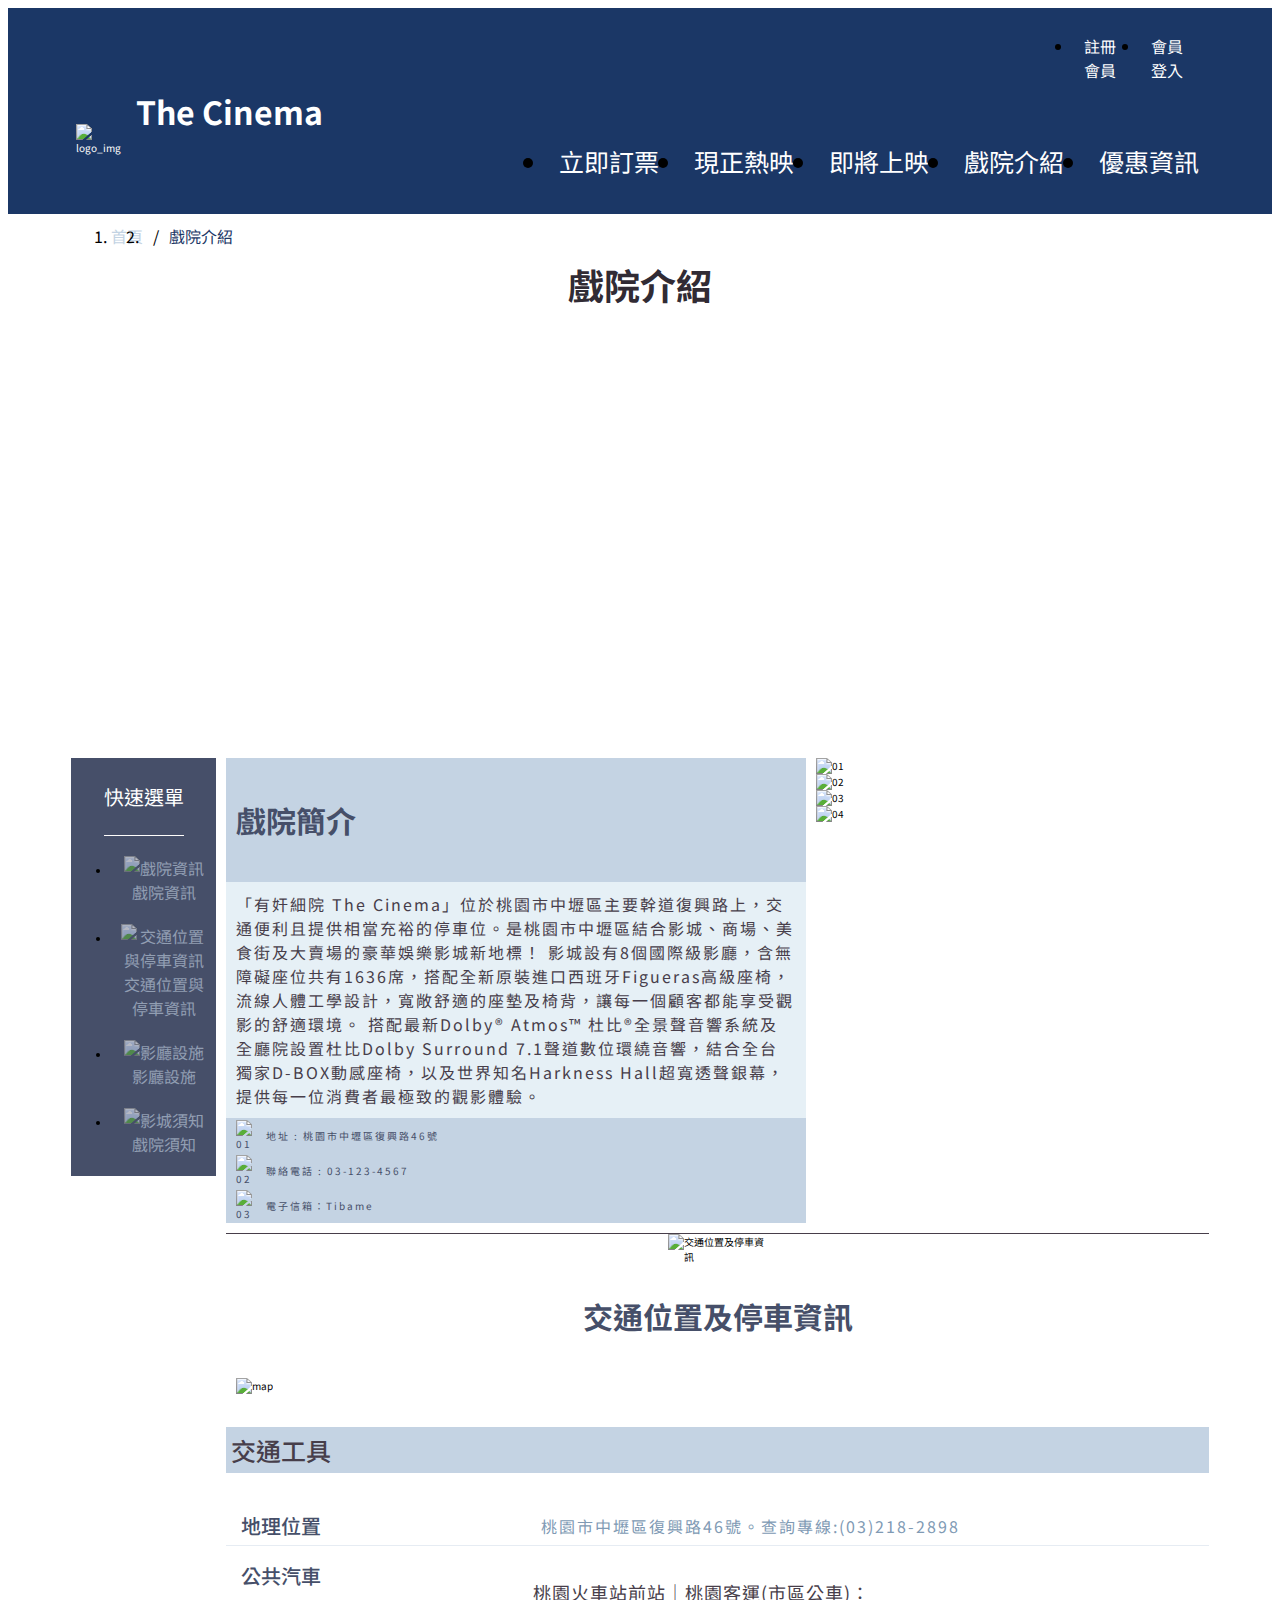
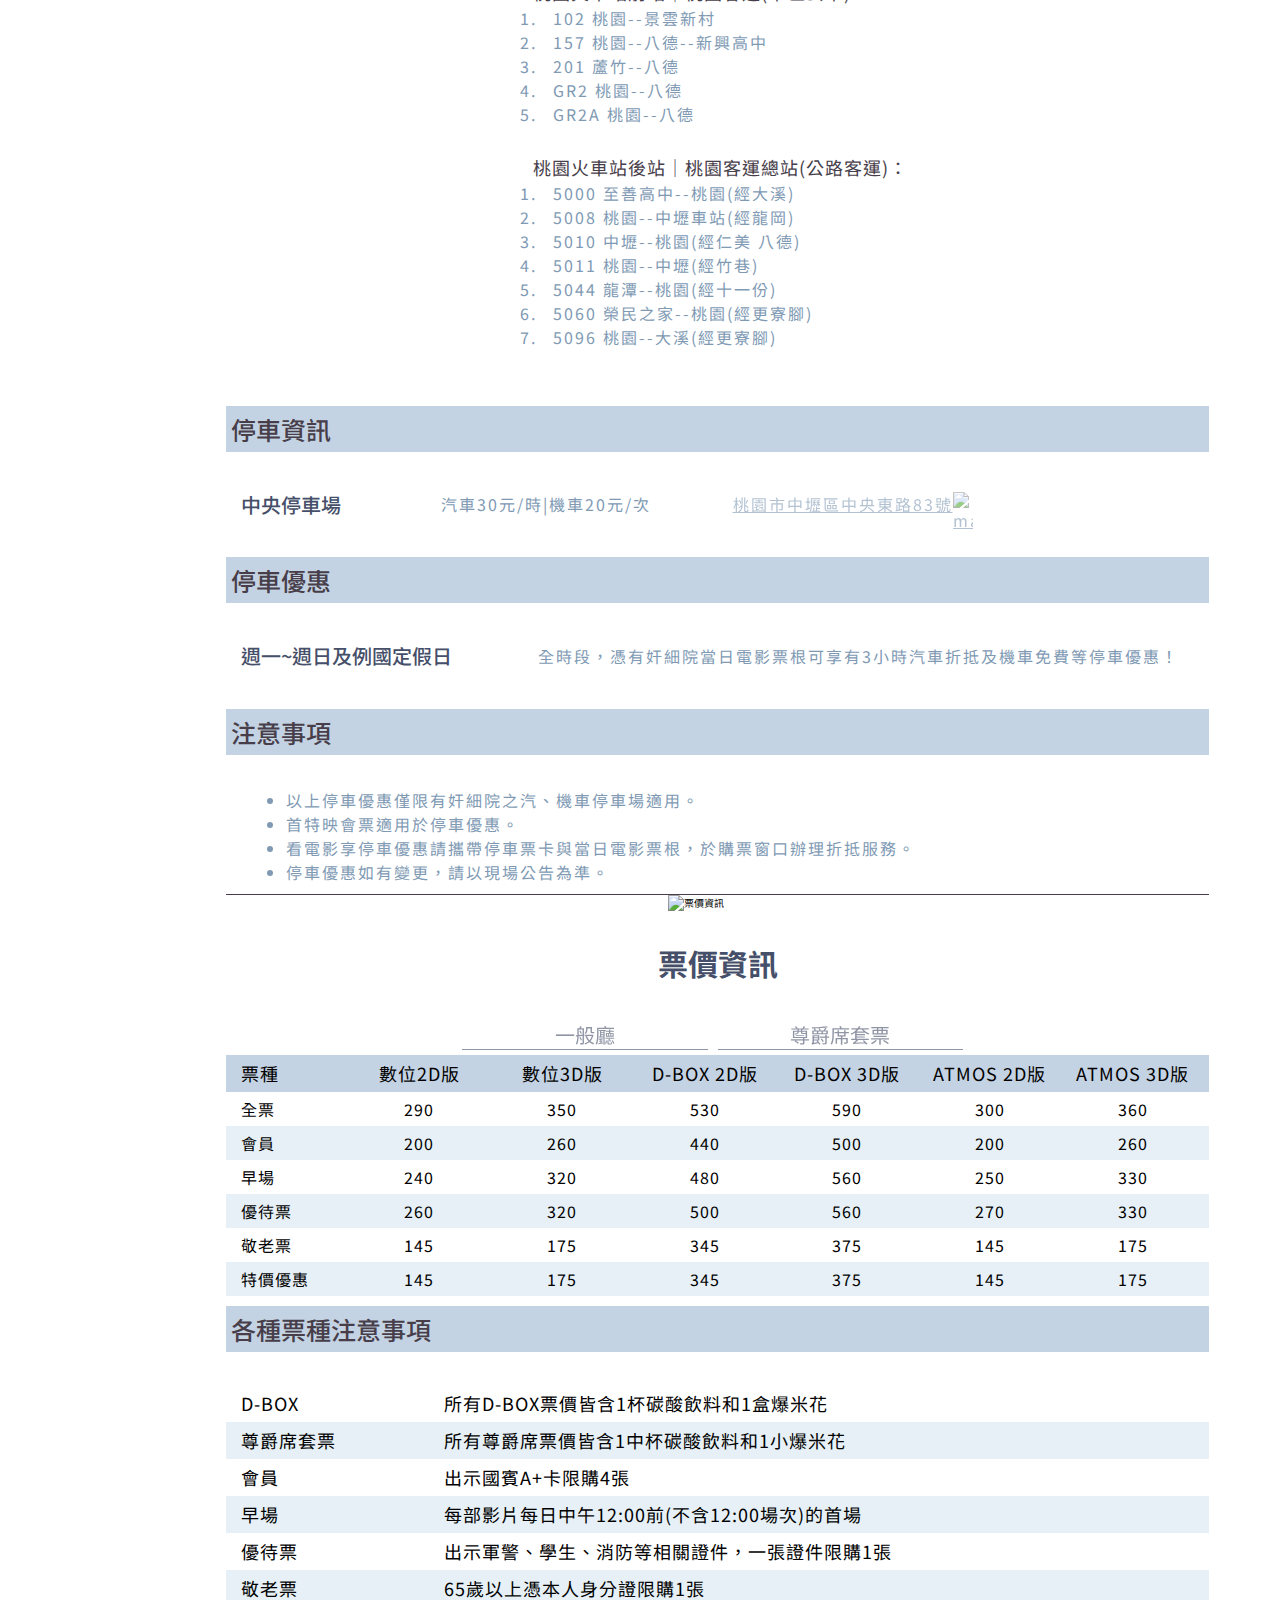
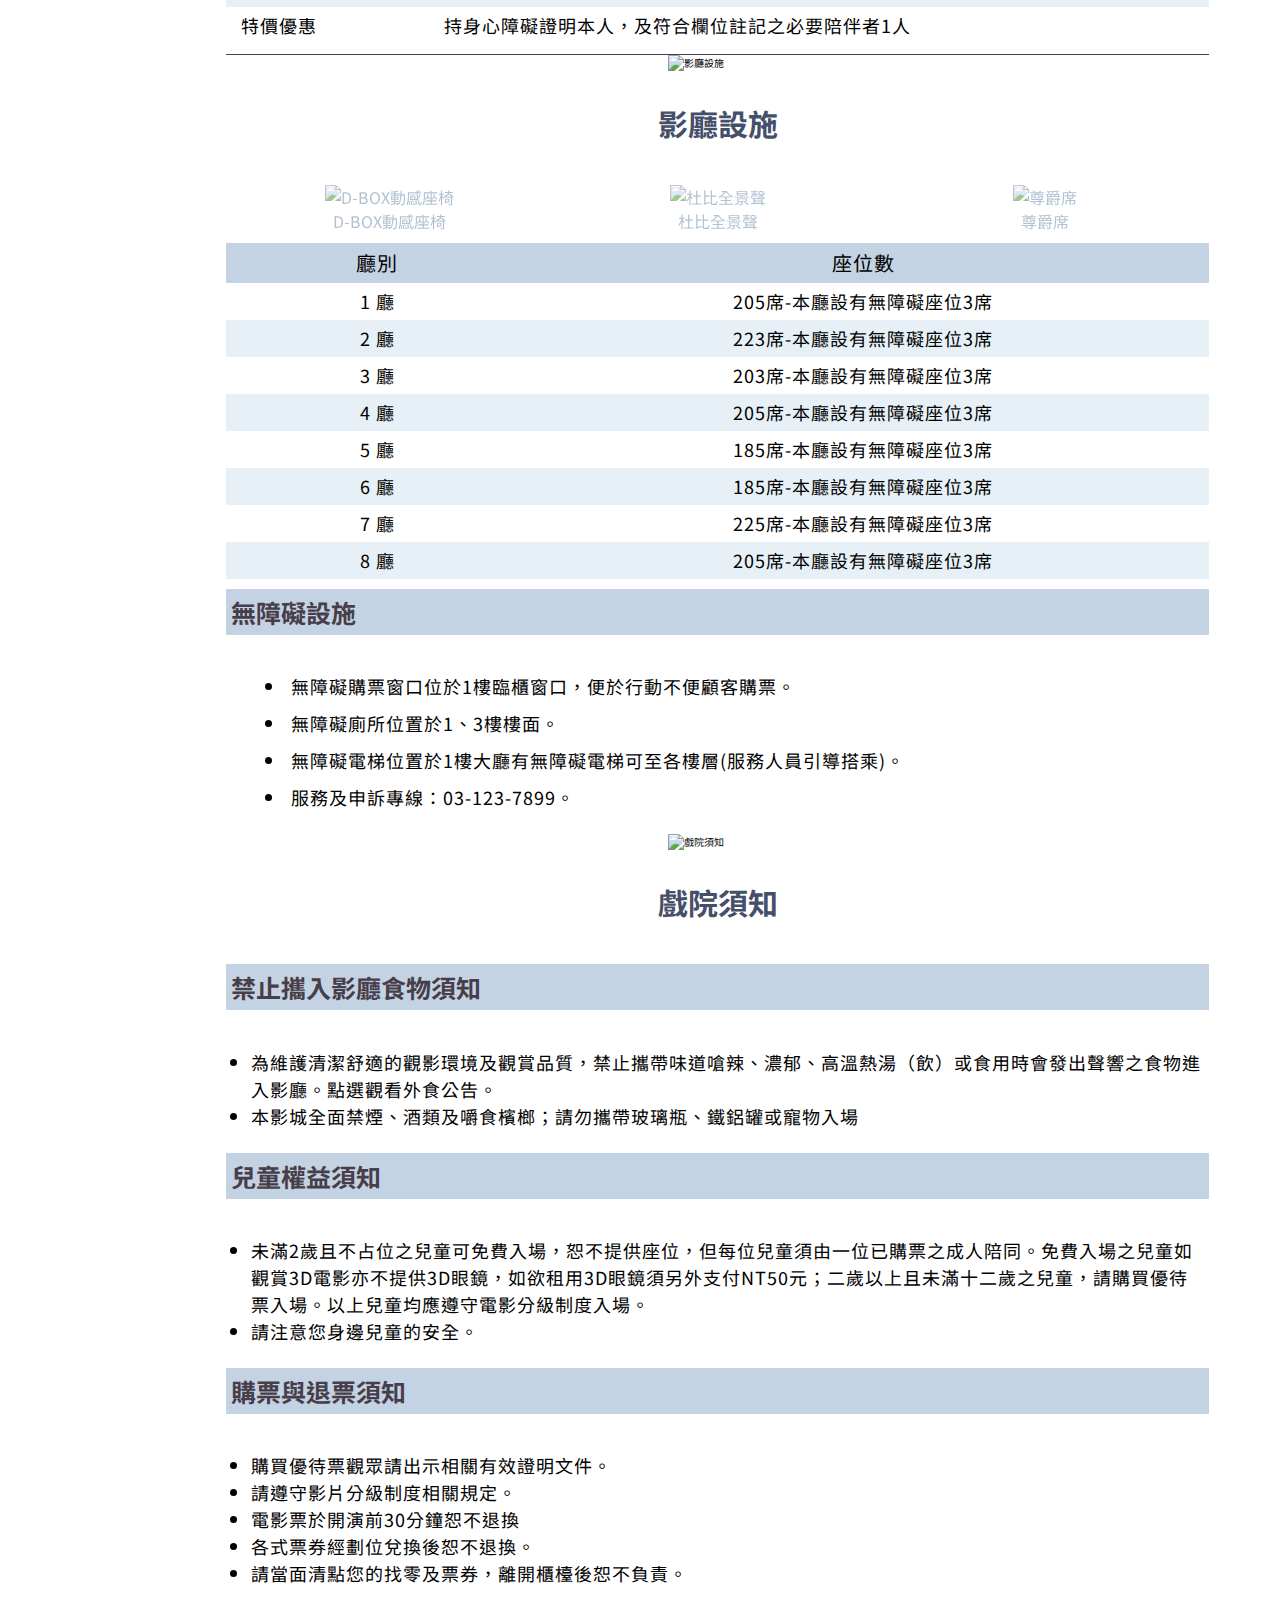
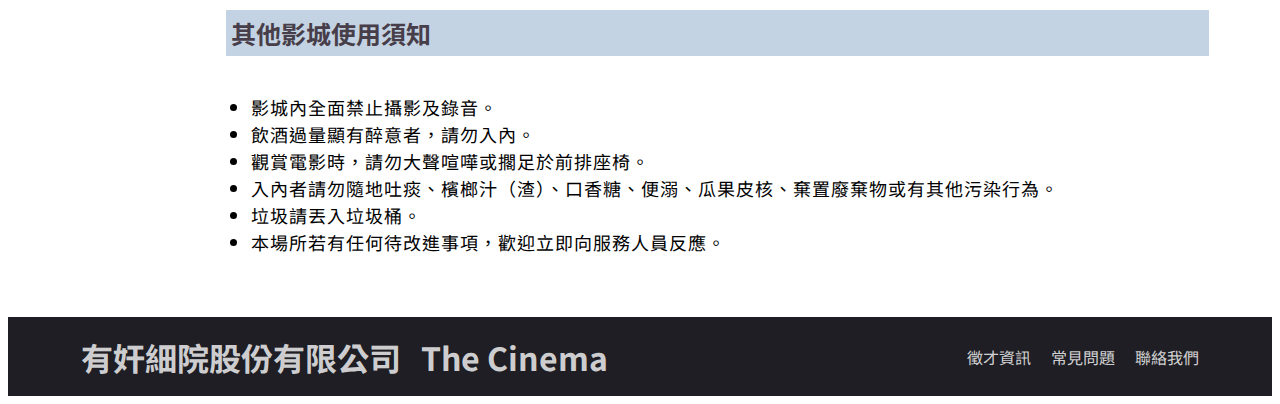
==== about us.html @ f95b17c8 "10.25晚上" ====
<!DOCTYPE html>
<html lang="en">
    <head>
        <meta charset="UTF-8" />
        <meta name="viewport" content="width=device-width, initial-scale=1.0" />
        <title>戲院介紹</title>

        <!-- 載入"reset"檔案 -->
        <link rel="stylesheet" href="./css/reset.css" />

        <!-- 載入"Noto Sans TC 字型"檔案 -->
        <link
            href="https://fonts.googleapis.com/css2?family=Noto+Sans+TC:wght@100;300;400;500;700;900&display=swap"
            rel="stylesheet"
        />
        <!-- 載入"導覽列"檔案 -->
        <link rel="stylesheet" href="./css/header.css" />
        <!-- 載入"All 通用設定"檔案 -->
        <link rel="stylesheet" href="./css/all.css" />
        <!-- 載入"本頁"檔案 -->
        <link rel="stylesheet" href="./css/about us.css" />
        <!-- 載入"footer"檔案 -->
        <link rel="stylesheet" href="./css/footer.css" />
        <!-- 載入"breadcrumb 麵包屑"檔案 -->
        <link rel="stylesheet" href="./css/breadcrumb.css" />
        <!--  第一區 SLICK 輪播效果  -->
        <link rel="stylesheet" type="text/css" href="./vendors/slick/slick.css" />
        <link rel="stylesheet" type="text/css" href="./vendors/slick/slick-theme.css" />
        <!-- ----導入Awsome icon.css---- -->
        <link rel="stylesheet" href="./vendors/fontawesome-free-5.15.1-web/css/all.css" />
    </head>
    <body>
        <!-- ----導覽列---- -->
        <header>
            <nav class="hamburg_nav">
                <ul class="hamburg_ul">
                    <li><a href="">立即訂票</a></li>
                    <li><a href="">現正熱映</a></li>
                    <li><a href="">即將上映</a></li>
                    <li><a href="">戲院介紹</a></li>
                    <li><a href="">優惠資訊</a></li>
                </ul>
            </nav>
            <nav class="member_nav">
                <ul class="member_ul">
                    <li><a href="">會員註冊</a></li>
                    <li><a href="">會員登入</a></li>
                </ul>
            </nav>
            <div class="header_control">
                <button class="hamburg_btn">
                    <div class="hamburg_line line_1"></div>
                    <div class="hamburg_line line_2"></div>
                    <div class="hamburg_line line_3"></div>
                </button>
                <a href="" class="logo_box">
                    <div class="logo_img"><img src="./image/logo.png" alt="logo_img" /></div>
                    <h1 class="logo_title">The Cinema</h1>
                </a>
                <a href="" class="member_btn">
                    <i class="fas fa-user fa-3x"></i>
                </a>
                <nav class="navBar">
                    <div class="nav_top">
                        <ul class="ul_box ul_box_1">
                            <li><a href="">註冊會員</a></li>
                            <li><a href="">會員登入</a></li>
                        </ul>
                    </div>
                    <div class="nav_bot">
                        <ul class="ul_box ul_box_2">
                            <li><a href="">立即訂票</a></li>
                            <li><a href="">現正熱映</a></li>
                            <li><a href="">即將上映</a></li>
                            <li><a href="">戲院介紹</a></li>
                            <li><a href="">優惠資訊</a></li>
                        </ul>
                    </div>
                </nav>
            </div>
        </header>
        <!-- ----麵包屑 breadcrumb---- -->
        <div class="breadcrumb">
            <div class="breadcrumb_box">
                <ol class="breadcrumb_list">
                    <li><a href="" class="breadcrumb_link">首頁</a></li>
                    <li><a class="now_page">戲院介紹</a></li>
                </ol>
            </div>
        </div>
        <main>
            <h2 class="page_title">戲院介紹</h2>
            <div class="banner"></div>

            <div class="content_box">
                <aside class="aside_box">
                    <div class="aside_menu_box">
                        <div class="menu_title">快速選單</div>
                        <ul class="menu_list">
                            <li>
                                <a href="#">
                                    <img src="./image/about_us/info_01@2x.png" alt="戲院資訊" />
                                    <span>戲院資訊</span>
                                </a>
                            </li>
                            <li>
                                <a href="#">
                                    <img src="./image/about_us/info_02@2x.png" alt="交通位置與停車資訊" />
                                    <span>交通位置與停車資訊</span>
                                </a>
                            </li>
                            <li>
                                <a href="#">
                                    <img src="./image/about_us/info_04@2x.png" alt="影廳設施" />
                                    <span>影廳設施</span>
                                </a>
                            </li>
                            <li>
                                <a href="#">
                                    <img src="./image/about_us/info_05@2x.png" alt="影城須知" />
                                    <span>戲院須知</span></a
                                >
                            </li>
                        </ul>
                    </div>
                </aside>
                <div class="main_box">
                    <section class="section section_1">
                        <div class="section_1_left_box">
                            <h3 class="section_1_title">戲院簡介</h3>
                            <div class="section_1_info">
                                「有奸細院 The
                                Cinema」位於桃園市中壢區主要幹道復興路上，交通便利且提供相當充裕的停車位。是桃園市中壢區結合影城、商場、美食街及大賣場的豪華娛樂影城新地標！
                                影城設有8個國際級影廳，含無障礙座位共有1636席，搭配全新原裝進口西班牙Figueras高級座椅，流線人體工學設計，寬敞舒適的座墊及椅背，讓每一個顧客都能享受觀影的舒適環境。
                                搭配最新Dolby® Atmos™ 杜比®全景聲音響系統及全廳院設置杜比Dolby Surround
                                7.1聲道數位環繞音響，結合全台獨家D-BOX動感座椅，以及世界知名Harkness
                                Hall超寬透聲銀幕，提供每一位消費者最極致的觀影體驗。
                            </div>
                            <div class="section_1_text">
                                <div class="section_1_icon_img">
                                    <img src="./image/about_us/t_01@2x.png" alt="01" />
                                </div>
                                地址 : 桃園市中壢區復興路46號
                            </div>
                            <div class="section_1_text">
                                <div class="section_1_icon_img">
                                    <img src="./image/about_us/t_02@2x.png" alt="02" />
                                </div>
                                聯絡電話 : 03-123-4567
                            </div>
                            <div class="section_1_text">
                                <div class="section_1_icon_img">
                                    <img src="./image/about_us/t_03@2x.png" alt="03" />
                                </div>
                                電子信箱：Tibame
                            </div>
                        </div>

                        <div class="single-item section_1_right_box">
                            <div><img src="./image/about_us/bade_ev_01.png" alt="01" /></div>
                            <div><img src="./image/about_us/bade_ev_02.png" alt="02" /></div>
                            <div><img src="./image/about_us/bade_ev_03.png" alt="03" /></div>
                            <div><img src="./image/about_us/bade_ev_04.png" alt="04" /></div>
                        </div>
                    </section>
                    <section class="section section_2">
                        <div class="section_title">
                            <div class="section_title_img">
                                <img src="./image/about_us/info_02@2x.png" alt="交通位置及停車資訊" />
                            </div>
                            <h3>交通位置及停車資訊</h3>
                        </div>
                        <div class="map_box"><img src="./image/index/map.PNG" alt="map" /></div>
                        <div class="section_2_info_box">
                            <div class="h4_title_box"><h4>交通工具</h4></div>
                            <div class="section_2_text_box s2_box_bot_line">
                                <div class="s2_info_title section_2_text_box_left">地理位置</div>
                                <div class="s2_info_text">桃園市中壢區復興路46號。查詢專線:(03)218-2898</div>
                            </div>
                            <div class="section_2_text_box">
                                <div class="s2_info_title section_2_text_box_left title_bus">公共汽車</div>
                                <div class="section_2_text_box_right">
                                    <ol class="s2_info_list">
                                        桃園火車站前站│桃園客運(市區公車)：

                                        <li class="s2_info_text">102 桃園--景雲新村</li>
                                        <li class="s2_info_text">157 桃園--八德--新興高中</li>
                                        <li class="s2_info_text">201 蘆竹--八德</li>
                                        <li class="s2_info_text">GR2 桃園--八德</li>
                                        <li class="s2_info_text">GR2A 桃園--八德</li>
                                    </ol>
                                    <ol class="s2_info_list">
                                        桃園火車站後站│桃園客運總站(公路客運)：

                                        <li class="s2_info_text">5000 至善高中--桃園(經大溪)</li>
                                        <li class="s2_info_text">5008 桃園--中壢車站(經龍岡)</li>
                                        <li class="s2_info_text">5010 中壢--桃園(經仁美 八德)</li>
                                        <li class="s2_info_text">5011 桃園--中壢(經竹巷)</li>
                                        <li class="s2_info_text">5044 龍潭--桃園(經十一份)</li>
                                        <li class="s2_info_text">5060 榮民之家--桃園(經更寮腳)</li>
                                        <li class="s2_info_text">5096 桃園--大溪(經更寮腳)</li>
                                    </ol>
                                </div>
                            </div>
                            <div class="h4_title_box"><h4>停車資訊</h4></div>
                            <div class="section_2_text_box">
                                <div class="s2_info_title s2_text_box_1">中央停車場</div>
                                <div class="s2_info_text s2_text_box_2">汽車30元/時|機車20元/次</div>

                                <a
                                    href="https://goo.gl/maps/VNkfqgqJVnjYyS6v6"
                                    class="s2_info_text map_icon_img_box s2_text_box_3"
                                    target="_blank"
                                    >桃園市中壢區中央東路83號
                                    <div class="map_icon_img">
                                        <img src="./image/about_us/pin@2x.png" alt="map_icon" /></div
                                ></a>
                            </div>
                            <div class="h4_title_box"><h4>停車優惠</h4></div>
                            <div class="section_2_text_box">
                                <div class="s2_info_title section_2_text_box_left">週一~週日及例國定假日</div>
                                <div class="s2_info_text section_2_text_box_right">
                                    全時段，憑有奸細院當日電影票根可享有3小時汽車折抵及機車免費等停車優惠！
                                </div>
                            </div>
                            <div class="h4_title_box"><h4>注意事項</h4></div>
                            <ol>
                                <li>以上停車優惠僅限有奸細院之汽、機車停車場適用。</li>
                                <li>首特映會票適用於停車優惠。</li>
                                <li>看電影享停車優惠請攜帶停車票卡與當日電影票根，於購票窗口辦理折抵服務。</li>
                                <li>停車優惠如有變更，請以現場公告為準。</li>
                            </ol>
                        </div>
                    </section>
                    <section class="section section_3">
                        <div class="section_title">
                            <div class="section_title_img">
                                <img src="./image/about_us/info_03@2x.png" alt="票價資訊" />
                            </div>
                            <h3>票價資訊</h3>
                            <div class="s3_type_box">
                                <a href="#" class="s3_type_1">一般廳</a>
                                <a href="#" class="s3_type_2">尊爵席套票</a>
                            </div>
                        </div>
                        <div class="s3_ticket_box">
                            <div class="ticket ticket_box1">
                                <div class="ticket_1">票種</div>
                                <div class="ticket_2">數位2D版</div>
                                <div class="ticket_3">數位3D版</div>
                                <div class="ticket_4">D-BOX 2D版</div>
                                <div class="ticket_5">D-BOX 3D版</div>
                                <div class="ticket_6">ATMOS 2D版</div>
                                <div class="ticket_7">ATMOS 3D版</div>
                            </div>
                            <div class="ticket ticket_box2 ticket_info">
                                <div class="ticket_1">全票</div>
                                <div class="ticket_2">290</div>
                                <div class="ticket_3">350</div>
                                <div class="ticket_4">530</div>
                                <div class="ticket_5">590</div>
                                <div class="ticket_6">300</div>
                                <div class="ticket_7">360</div>
                            </div>
                            <div class="ticket ticket_box3 ticket_info">
                                <div class="ticket_1">會員</div>
                                <div class="ticket_2">200</div>
                                <div class="ticket_3">260</div>
                                <div class="ticket_4">440</div>
                                <div class="ticket_5">500</div>
                                <div class="ticket_6">200</div>
                                <div class="ticket_7">260</div>
                            </div>
                            <div class="ticket ticket_box4 ticket_info">
                                <div class="ticket_1">早場</div>
                                <div class="ticket_2">240</div>
                                <div class="ticket_3">320</div>
                                <div class="ticket_4">480</div>
                                <div class="ticket_5">560</div>
                                <div class="ticket_6">250</div>
                                <div class="ticket_7">330</div>
                            </div>
                            <div class="ticket ticket_box5 ticket_info">
                                <div class="ticket_1">優待票</div>
                                <div class="ticket_2">260</div>
                                <div class="ticket_3">320</div>
                                <div class="ticket_4">500</div>
                                <div class="ticket_5">560</div>
                                <div class="ticket_6">270</div>
                                <div class="ticket_7">330</div>
                            </div>
                            <div class="ticket ticket_box6 ticket_info">
                                <div class="ticket_1">敬老票</div>
                                <div class="ticket_2">145</div>
                                <div class="ticket_3">175</div>
                                <div class="ticket_4">345</div>
                                <div class="ticket_5">375</div>
                                <div class="ticket_6">145</div>
                                <div class="ticket_7">175</div>
                            </div>
                            <div class="ticket ticket_box7 ticket_info">
                                <div class="ticket_1">特價優惠</div>
                                <div class="ticket_2">145</div>
                                <div class="ticket_3">175</div>
                                <div class="ticket_4">345</div>
                                <div class="ticket_5">375</div>
                                <div class="ticket_6">145</div>
                                <div class="ticket_7">175</div>
                            </div>
                        </div>
                        <div class="s3_ticket_note_box">
                            <h4>各種票種注意事項</h4>
                            <div class="s3_ticket_note_info_box">
                                <div class="s3_ticket_note_info_1">D-BOX</div>
                                <div class="s3_ticket_note_info_2">所有D-BOX票價皆含1杯碳酸飲料和1盒爆米花</div>
                            </div>
                            <div class="s3_ticket_note_info_box">
                                <div class="s3_ticket_note_info_1">尊爵席套票</div>
                                <div class="s3_ticket_note_info_2">所有尊爵席票價皆含1中杯碳酸飲料和1小爆米花</div>
                            </div>
                            <div class="s3_ticket_note_info_box">
                                <div class="s3_ticket_note_info_1">會員</div>
                                <div class="s3_ticket_note_info_2">出示國賓A+卡限購4張</div>
                            </div>
                            <div class="s3_ticket_note_info_box">
                                <div class="s3_ticket_note_info_1">早場</div>
                                <div class="s3_ticket_note_info_2">每部影片每日中午12:00前(不含12:00場次)的首場</div>
                            </div>
                            <div class="s3_ticket_note_info_box">
                                <div class="s3_ticket_note_info_1">優待票</div>
                                <div class="s3_ticket_note_info_2">出示軍警、學生、消防等相關證件，一張證件限購1張</div>
                            </div>
                            <div class="s3_ticket_note_info_box">
                                <div class="s3_ticket_note_info_1">敬老票</div>
                                <div class="s3_ticket_note_info_2">65歲以上憑本人身分證限購1張</div>
                            </div>
                            <div class="s3_ticket_note_info_box">
                                <div class="s3_ticket_note_info_1">特價優惠</div>
                                <div class="s3_ticket_note_info_2">
                                    持身心障礙證明本人，及符合欄位註記之必要陪伴者1人
                                </div>
                            </div>
                        </div>
                    </section>
                    <section class="section section_4">
                        <div class="section_title">
                            <div class="section_title_img">
                                <img src="./image/about_us/info_04@2x.png" alt="影廳設施" />
                            </div>
                            <h3>影廳設施</h3>
                        </div>
                        <div class="equipment_img_box">
                            <a href="#" class="equipment_img_1 equipment_img"
                                ><img src="./image/about_us/facility_01.jpg" alt="D-BOX動感座椅" />
                                <div>D-BOX動感座椅</div></a
                            >
                            <a href="#" class="equipment_img_2 equipment_img"
                                ><img src="./image/about_us/facility_02.jpg" alt="杜比全景聲" />
                                <div>杜比全景聲</div></a
                            >
                            <a href="#" class="equipment_img_3 equipment_img"
                                ><img src="./image/about_us/facility_03.png" alt="尊爵席" />
                                <div>尊爵席</div></a
                            >
                        </div>
                        <div class="chair">
                            <div class="chair_title chair_box">
                                <div>廳別</div>
                                <div>座位數</div>
                            </div>
                            <div class="chair_box1 chair_box">
                                <div>1 廳</div>
                                <div>205席-本廳設有無障礙座位3席</div>
                            </div>
                            <div class="chair_box2 chair_box">
                                <div>2 廳</div>
                                <div>223席-本廳設有無障礙座位3席</div>
                            </div>
                            <div class="chair_box1 chair_box">
                                <div>3 廳</div>
                                <div>203席-本廳設有無障礙座位3席</div>
                            </div>
                            <div class="chair_box2 chair_box">
                                <div>4 廳</div>
                                <div>205席-本廳設有無障礙座位3席</div>
                            </div>
                            <div class="chair_box1 chair_box">
                                <div>5 廳</div>
                                <div>185席-本廳設有無障礙座位3席</div>
                            </div>
                            <div class="chair_box2 chair_box">
                                <div>6 廳</div>
                                <div>185席-本廳設有無障礙座位3席</div>
                            </div>
                            <div class="chair_box1 chair_box">
                                <div>7 廳</div>
                                <div>225席-本廳設有無障礙座位3席</div>
                            </div>
                            <div class="chair_box2 chair_box">
                                <div>8 廳</div>
                                <div>205席-本廳設有無障礙座位3席</div>
                            </div>
                        </div>
                        <div class="Barrier-free">
                            <h4>無障礙設施</h4>
                            <ol>
                                <li>無障礙購票窗口位於1樓臨櫃窗口，便於行動不便顧客購票。</li>
                                <li>無障礙廁所位置於1、3樓樓面。</li>
                                <li>無障礙電梯位置於1樓大廳有無障礙電梯可至各樓層(服務人員引導搭乘)。</li>
                                <li>服務及申訴專線：03-123-7899。</li>
                            </ol>
                        </div>
                    </section>
                    <section class="section section_5">
                        <div class="section_title">
                            <div class="section_title_img">
                                <img src="./image/about_us/info_05@2x.png" alt="戲院須知" />
                            </div>
                            <h3>戲院須知</h3>
                        </div>
                        <div class="Notice_class">
                            <h4 class="Notice_title">禁止攜入影廳食物須知</h4>
                            <ol class="Notice_list">
                                <li>
                                    為維護清潔舒適的觀影環境及觀賞品質，禁止攜帶味道嗆辣、濃郁、高溫熱湯（飲）或食用時會發出聲響之食物進入影廳。點選觀看外食公告。
                                </li>
                                <li>本影城全面禁煙、酒類及嚼食檳榔；請勿攜帶玻璃瓶、鐵鋁罐或寵物入場</li>
                            </ol>
                        </div>
                        <div class="Notice_class">
                            <h4 class="Notice_title">兒童權益須知</h4>
                            <ol class="Notice_list">
                                <li>
                                    未滿2歲且不占位之兒童可免費入場，恕不提供座位，但每位兒童須由一位已購票之成人陪同。免費入場之兒童如觀賞3D電影亦不提供3D眼鏡，如欲租用3D眼鏡須另外支付NT50元；二歲以上且未滿十二歲之兒童，請購買優待票入場。以上兒童均應遵守電影分級制度入場。
                                </li>
                                <li>請注意您身邊兒童的安全。</li>
                            </ol>
                        </div>
                        <div class="Notice_class">
                            <h4 class="Notice_title">購票與退票須知</h4>
                            <ol class="Notice_list">
                                <li>購買優待票觀眾請出示相關有效證明文件。</li>
                                <li>請遵守影片分級制度相關規定。</li>
                                <li>電影票於開演前30分鐘恕不退換</li>
                                <li>各式票券經劃位兌換後恕不退換。</li>
                                <li>請當面清點您的找零及票券，離開櫃檯後恕不負責。</li>
                            </ol>
                        </div>
                        <div class="Notice_class">
                            <h4 class="Notice_title">其他影城使用須知</h4>
                            <ol class="Notice_list">
                                <li>影城內全面禁止攝影及錄音。</li>
                                <li>飲酒過量顯有醉意者，請勿入內。</li>
                                <li>觀賞電影時，請勿大聲喧嘩或擱足於前排座椅。</li>
                                <li>
                                    入內者請勿隨地吐痰、檳榔汁（渣）、口香糖、便溺、瓜果皮核、棄置廢棄物或有其他污染行為。
                                </li>
                                <li>垃圾請丟入垃圾桶。</li>
                                <li>本場所若有任何待改進事項，歡迎立即向服務人員反應。</li>
                            </ol>
                        </div>
                    </section>
                </div>
            </div>
        </main>
        <!-- ---- footer ---- -->
        <footer>
            <div class="footer_box">
                <div class="footer_cmpName_box">
                    <h1 class="footer_cmpName">有奸細院股份有限公司</h1>
                    <h1 class="footer_cmpName">The Cinema</h1>
                </div>
                <div class="footer_info_box">
                    <a href="#" class="footer_info">徵才資訊</a>
                    <a href="#" class="footer_info">常見問題</a>
                    <a href="#" class="footer_info">聯絡我們</a>
                </div>
            </div>
        </footer>
        <!-- 載入"jQuery"檔案 -->
        <script src="./vendors/jQuery/js/jquery-3.5.1.js"></script>
        <!--  導覽列 滑動 變透明效果  -->
        <script src="./js/nav.js"></script>

        <!-- 第一區 SLICK 輪播效果 -->
        <script type="text/javascript" src="//code.jquery.com/jquery-1.11.0.min.js"></script>
        <script type="text/javascript" src="//code.jquery.com/jquery-migrate-1.2.1.min.js"></script>
        <script type="text/javascript" src="./vendors/slick/slick.min.js"></script>
        <!--  啟動SLICK套件  -->
        <script type="text/javascript">
            $(document).ready(function () {
                $('.single-item').slick({
                    autoplay: true,
                    slidesToShow: 1,
                    autoplaySpeed: 1500,
                    infinite: true,
                    slidesToScroll: 1,
                    arrows: false,
                    dots: true,
                })
            })
        </script>
    </body>
</html>
---- css/header.css ----
header a{
  text-decoration: none;
  color: #fff;
  display: block;
}

header{
  background-color:rgba(27, 55, 102, 1);
  width: 100%;
  z-index: 99;
  position: sticky;
  top: 0px;
}
.header_control{
  display: flex;
  justify-content: space-between;
  align-items: center;
  width: 90%;
  max-width: 1400px;
  margin: 0 auto;
  z-index: 99;
}
.logo_box{
  display: flex;
  justify-content: center;
  align-items: flex-end;
}
.logo_img{
  /* height: 60px; */
  width: 60px;
  padding: 5px;
}
.logo_title{
  text-align: center;
  font-size: 32px;
  color: #fff;
  padding: 5px;
  
}
@media  (max-width: 374px){

  .logo_box{
    align-items: center;
  }

  .logo_img{

    width: 50px;
  }

  .logo_title{
    font-size: 24px;
    padding: 5px;
  }



}


.navBar{
  width: 700px;
  display: flex;
  flex-direction: column;
  justify-content: space-between;
  align-items: flex-end;
}
.nav_top{
  width: 25%;
}
.nav_bot{
  width: 100%;
}


.ul_box{
  width: 100%;
  display: flex;
  justify-content: space-between;
  align-items: stretch;
  
}
.ul_box > li >a {
  padding: 10px;
}

.ul_box > li >a:hover {
  color: #0496FF;
}

.now_page{       /* 當前頁面 改變顏色 提示 */
  color: #0496FF;
}

.ul_box_1{
  font-size: 16px;
}
.ul_box_2{
  font-size: 25px;
 }


/* 漢堡未點擊前 基本樣式 */
.hamburg_btn{
  display: none;
  border: 1px solid #fff;
  width: 44px;
  height: 44px;
  
  position: relative;
  cursor: pointer;
  outline: none;
  background: none;
}



 /* 漢堡中的三條條設定 */
 .hamburg_line{
  height: 2px;
  width: 80%;
  background-color: #fff;
  display: inline-block;
  position: absolute;
  left: 50%;
  top: 50%;
  transform: translate(-50%, -50%);
 }

/* 上面那條線 */
.line_1{
  top: 25%;
}


/* 下面那條線 */
.line_3{
  top: 75%;
}

/* 漢堡 被點擊後 樣式變化 */
.btn-on > .line_1{
  transform-origin: top left;
  top: 5px;
  left: 6px;
  width: 102%;
  transform: rotate(45deg);

}

.btn-on > .line_2{
  opacity: 0;
}

.btn-on > .line_3{
  transform-origin: top left;
  bottom: 5px;
  left: 6px;
  width: 102%;
  transform: rotate(-45deg);
  top: auto;

}


 /* 漢堡 點擊後 顯示之導覽列  */

 .hamburg_nav{
   width: 100%;
   position: fixed;
   top: 0;
   left: 0;
   z-index: 10;
   display: none ;
 
 }

 .hamburg_ul{
  position: absolute;
  top: 74.862px;
   display: flex;
   flex-direction: column;
   align-items: center;
   width: 100%;
   background-color: #0496FF;
   display: none;
   
 }
 @media  (max-width: 374px){
  .hamburg_ul{
    top: 62.21px;
  }

 }




 .hamburg_ul > li {
   width: 100%;

 }

 .hamburg_ul > li > a{
   font-size: 32px;
   color: #1B3766;
   display: block;
   text-align: center;
   line-height: 32px;
   padding: 20px 0;
 }
 
 .hamburg_ul > li + * {
  border-top: 1px solid #1B3766;
 }

 .hamburg_ul > li > a:hover{
   color: #fff;
 }



 /* 會員相關 未點擊前 圖示 */
 .member_btn{
  display: none;
  /* border: 1px solid #fff; */
  /* width: 44px;
  height: 44px; */
  /* position: relative; */
  cursor: pointer;
  outline: none;
  background: none;
  border: 0px;
  font-size: 1.5em;
 }
 .member_btn > i {
   color: #fff;

 }

 /* 會員圖示 點擊後 顯示之選單 */

 .member_nav{

  width: 100%;
  position: fixed;
  top: 0;
  left: 0;
  z-index: 10;
  display: none;
 }

 .member_ul{
  position: absolute;
  top: 74.862px;
   display: flex;
   flex-direction: column;
   align-items: center;
   width: 100%;
   background-color: #0496FF;
   display: none;
   
 }




 .member_ul > li {
  width: 100%;

}

.member_ul > li > a{
  font-size: 32px;
  color: #1B3766;
  border-bottom: 1px solid #1B3766;
  display: block;
  text-align: center;
  line-height: 32px;
  padding: 20px 0;
 
}

.member_ul > li > a:hover{
  color: #fff;
}


 @media  (max-width: 1071px){
  .navBar{
    display: none;
  }
  .hamburg_btn{
    display: flex;
  }
  .member_btn{
    display: block;
  }
  .hamburg_nav,.member_nav{
    display: block ; 
  }
 }
 
 @media  (min-width: 1071px){
  .hamburg_nav,.member_nav{
    display: none;
  }
 }
---- css/all.css ----
* {
    box-sizing: border-box;
}

:root {
    font-size: 62.5%; /* 設定rem: 16px * 62.5% = 10px */
}
body {
    font-family: 'Noto Sans TC', 'Source_Sans_Pro', sans-serif;
}
img {
    max-width: 100%;
}
/* 各寬度 font-size 變化 (rem) */

@media (max-width: 576px) {
    :root {
        font-size: 40%;
    }
}

@media (max-width: 768px) and (min-width: 577px) {
    :root {
        font-size: 45%;
    }
}

@media (max-width: 992px) and (min-width: 769px) {
    :root {
        font-size: 50%;
    }
}

@media (max-width: 1200px) and (min-width: 993px) {
    :root {
        font-size: 60%;
    }
}
---- css/about us.css ----
/* ---- 頁面提醒文字 ---- */
.page_title {
    text-align: center;
    font-size: 3.6rem;
    color: #312b34;
    margin: 10px 0;
}
/* ----- banner 滾動視差 ----- */
.banner {
    background-image: url(../image/about_us/about\ us_banner.png);
    background-position: center center;
    background-size: cover;
    background-repeat: no-repeat;
    width: 100%;
    height: 400px;
    max-width: 1520px;
}

/* @media (max-width: 575.98px) { ... }

@media (min-width: 576px) and (max-width: 767.98px) { ... }

@media (min-width: 768px) and (max-width: 991.98px) { ... }

@media (min-width: 992px) and (max-width: 1199.98px) { ... } */

@media (min-width: 1200px) {
    .banner {
        background-attachment: fixed; /* 滾動視差 屬性 */
    }
}
/* ----- 主要內容區域 切分 ---- */
main {
    width: 100%;
}

.content_box {
    width: 90%;
    margin: 3% auto;
}

/* ----- 側邊 快速選單 menu -----*/

.aside_box {
    display: none; /* 先隱藏 等螢幕變大時才顯示*/

    margin-right: 10px;
    align-self: stretch;
}
.aside_menu_box {
    display: flex;
    flex-direction: column;
    justify-content: center;
    align-items: center;
    text-align: center;
    position: sticky;
    top: 82.8px;
    background-color: #464f69;
}

.menu_title {
    font-size: 2rem;
    color: #fff;
    text-align: center;
    padding: 24px 0;
    border-bottom: #fffdfc 1px solid;
}
.menu_list > li > a {
    width: 105px;
    display: flex;
    flex-direction: column;
    justify-content: center;
    align-items: center;
    text-align: center;
    padding: 10px;
    color: #c4d3e3;
    text-decoration: none;
    font-size: 1.6rem;
    opacity: 0.6;
}
.menu_list > li > a:hover {
    opacity: 1;
}

/* ---- 主要內容  ---- */
.main_box {
    width: 100%; /*等待側邊攔時出現 修改寬度*/
}

/* ---- 各區域 通用調整 ---- */
.section {
    width: 100%;
}

/* ---- 第一區域  戲院簡介  ---- */
.section_1 {
    display: flex;
    flex-direction: column;
    justify-content: center;
    align-items: center;
}
.section_1_left_box {
    width: 100%;
    background-color: #c4d3e3;
    margin-bottom: 10px;
}
.section_1_right_box {
    width: 100%;
}
.section_1_title {
    font-size: 3rem;
    padding: 5px;
    color: #464f69;
}

.section_1_info {
    font-size: 1.6rem;
    letter-spacing: 2px;
    line-height: 1.5;
    padding: 5px;
    background-color: #e6f0f6;
    color: #473e4a;
}

.section_1_text {
    display: flex;
    /* justify-content: center; */
    align-items: center;
    padding: 2px 5px 2px 5px;
    color: #464f69;
    letter-spacing: 2px;
    line-height: 1.5;
}
.section_1_icon_img {
    width: 30px;
}
/* 第一區域  戲院簡介 RWD 變化 */
@media (min-width: 1200px) {
    .content_box {
        display: flex;
    }

    .aside_box {
        display: block;
    }

    .main_box {
        width: calc(100% - 115px);
    }

    .section_1 {
        flex-direction: row;
        justify-content: center;
        align-items: flex-start;
    }

    .section_1_left_box {
        width: calc(60% - 10px);
        margin-right: 10px;
        margin-bottom: 0px;
    }
    .section_1_right_box {
        width: 40%;
    }
    .section_1_title,
    .section_1_info {
        padding: 10px;
    }
    .section_1_text {
        padding: 2px 10px 2px 10px;
    }
}
/* 第二區域  交通位置及停車資訊 */
.section_2 {
    width: 100%;
    margin-top: 10px;
    border-top: #473e4a 1px solid;
}
.section_title {
    display: flex;
    flex-direction: column;
    justify-content: center;
    align-items: center;
    /* text-align: center; */
}
.section_title_img {
    min-width: 60px;
    width: 10%;
}
.section_title > h3 {
    font-size: 3rem;
    color: #464f69;
}
.map_box {
    margin: 10px;
}
.section_2_info_box {
    width: 100%;
}
.h4_title_box {
    background-color: #c4d3e3;
}
.h4_title_box > h4 {
    color: #473e4a;
    font-size: 2.5rem;
    padding: 5px;
    font-weight: 500;
}
.section_2_text_box {
}
.s2_info_title {
    font-size: 2rem;
    color: #464f69;
    padding: 5px;
    font-weight: 500;
}
.s2_info_text {
    font-size: 1.6rem;
    color: #809ab4;
    line-height: 1.5;
    letter-spacing: 2px;
    padding: 0 10px;
}
.s2_info_list {
    /* margin-left: 20px; */
    /* list-style: square; */
    font-size: 1.8rem;
    line-height: 1.5;
    letter-spacing: 1px;
    padding: 5px 5px;
    color: #473e4a;
}
.s2_info_list > li {
    margin-left: 10px;
}

.section_2_info_box > ol {
    list-style: disc;
    margin-left: 20px;
}
.section_2_info_box > ol > li {
    font-size: 1.6rem;
    color: #809ab4;
    line-height: 1.5;
    letter-spacing: 2px;
}

.s2_box_bot_line {
    border-bottom: 1px solid #e6ecf3;
}
.section_2_text_box > a {
    /* text-decoration: none; */
    opacity: 0.6;
}
.section_2_text_box > a:hover {
    opacity: 1;
}

.map_icon_img_box {
    display: flex;
    /* justify-content: center; */
    align-items: center;
}
.map_icon_img {
    display: inline-block;
    width: 15px;
    height: 17px;
}
/* 第二區域  交通位置及停車資訊 RWD 變化*/
@media (min-width: 1200px) {
    .section_2_text_box {
        display: flex;
        align-items: center;
        margin: 10px 0;
    }
    .section_2_text_box_left {
        width: 30%;
    }
    .section_2_text_box_right {
        width: 70%;
    }
    .title_bus {
        align-self: flex-start;
    }
    .h4_title_box {
    }
    .s2_info_title {
        margin-left: 10px;
    }
    .s2_text_box_1 {
        width: 20%;
    }
    .s2_text_box_2 {
        width: 30%;
    }
    .s2_text_box_3 {
        width: 50%;
    }
    .map_icon_img {
        width: 20px;
        height: 25px;
    }
}
/* 第三區域 票價資訊 */
.section_3 {
    width: 100%;
    margin-top: 10px;
    border-top: #473e4a 1px solid;
}
.s3_type_box {
    width: 100%;
    display: flex;
    justify-content: center;
    align-items: center;
    margin: 5px 0;
}
.s3_type_box > a {
    text-decoration: none;
    width: 25%;
    text-align: center;
    font-size: 2rem;
    color: #464f69;
    opacity: 1;
    border-bottom: 1px solid #464f69;
    margin-right: 10px;
}
.s3_type_box > a:hover {
    opacity: 1;
}
.s3_ticket_box {
    display: flex;
    flex-direction: column;
    letter-spacing: 1px;
    line-height: 1.5;
    width: 100%;
    overflow: hidden;
    overflow-x: auto;
}
.s3_ticket_box > div {
    padding: 5px;
}
.ticket {
    display: flex;
    align-items: center;
    min-width: 600px;
    /* width: 1500px; */
}
.ticket_1 {
    width: 15%;
    margin-left: 10px;
}

.ticket_2,
.ticket_3,
.ticket_4,
.ticket_5 {
    width: 20%;
}
.ticket_6,
.ticket_7 {
    width: 20%;
}
.ticket_box1 {
    background-color: #c4d3e3;
}
.ticket_box1 > div {
    font-size: 1.8rem;
}
.ticket_box3,
.ticket_box5,
.ticket_box7 {
    background-color: #e6f0f6;
}
.ticket_2,
.ticket_3,
.ticket_4,
.ticket_5,
.ticket_6,
.ticket_7 {
    text-align: center;
}
.ticket_info {
    font-size: 1.6rem;
}
/* 各種票種注意事項 */
.s3_ticket_note_box {
    width: 100%;
}
.s3_ticket_note_box > h4 {
    background-color: #c4d3e3;
    color: #473e4a;
    font-size: 2.5rem;
    padding: 5px;
    font-weight: 500;
    margin-top: 10px;
}
.s3_ticket_note_info_box {
    display: flex;
    font-size: 1.8rem;
    line-height: 1.5;
    letter-spacing: 1px;
}
.s3_ticket_note_info_box > div {
    /* margin: 5px 0px; */
    padding: 5px;
    margin-left: 10px;
}
.s3_ticket_note_info_1 {
    width: 20%;
}
.s3_ticket_note_info_2 {
    width: 80%;
}
.s3_ticket_note_info_box:nth-child(2n-1) {
    background-color: #e6f0f6;
}

/* 第三區域  票價資訊 RWD 變化*/

@media (min-width: 1200px) {
    .s3_type_box > a {
        opacity: 0.6;
    }
}
/* ---- 第四區域  影廳設施 -----*/
.section_4 {
    width: 100%;
    margin-top: 10px;
    border-top: #473e4a 1px solid;
}
.equipment_img_box {
    /* display: flex;
    justify-content: center;
    align-items: center; */
    margin: 10px 0;
}
.equipment_img {
    /* padding: 10px; */
    margin: 10px auto;
    width: 90%;
    height: 100%;
    text-align: center;
    font-size: 1.6rem;
    display: block;
    text-decoration: none;
    color: #809ab4;
}
/* 座椅資訊  */
.chair {
    width: 100%;
}
.chair_box {
    display: flex;
    letter-spacing: 1px;
    line-height: 1.5;
    padding: 5px;
    text-align: center;
}

.chair_box > div:first-child {
    width: 30%;
    text-align: center;
}
.chair_box > div:nth-child(2) {
    width: 70%;
}
.chair_box1 {
    font-size: 1.8rem;
}

.chair_box2 {
    background-color: #e6f0f6;
    font-size: 1.8rem;
}
.chair_title {
    background-color: #c4d3e3;
    font-size: 2rem;
    text-align: center;
    font-weight: 400;
    margin-top: 10px;
}
.Barrier-free {
    width: 100%;
}

.Barrier-free > h4 {
    margin-top: 10px;
    background-color: #c4d3e3;
    color: #473e4a;
    font-size: 2.5rem;
    padding: 5px;
}
.Barrier-free > ol {
    list-style: disc;
    margin-left: 20px;
    letter-spacing: 1px;
    line-height: 1.5;
    font-size: 1.8rem;
}
.Barrier-free > ol > li {
    padding: 5px;
}

@media (min-width: 1200px) {
    .equipment_img_box {
        display: flex;
    }
    .equipment_img {
        margin: 0 5px;
        color: #809ab4;
        opacity: 0.6;
    }
    .equipment_img:hover {
        opacity: 1;
    }
}
/* ---- 第五區域 戲院須知 ---- */
.Notice_title {
    background-color: #c4d3e3;
    color: #473e4a;
    font-size: 2.5rem;
    padding: 5px;
    margin-top: 10px;
}
.Notice_list {
    list-style: disc;
    margin-left: 20px;
    letter-spacing: 1px;
    line-height: 1.5;
    font-size: 1.8rem;
    padding: 5px;
}
---- css/footer.css ----
/* ---- footer ----  */

footer {
    width: 100%;
    background-color: #1e1e24;
    margin-top: 10px;
}

.footer_box {
    width: 90%;
    display: flex;
    justify-content: space-between;
    align-items: center;
    margin: 0 auto;
}
.footer_cmpName_box {
    display: flex;

    font-size: 16px;
    line-height: 16px;
    justify-content: center;
    align-items: center;
}
.footer_info_box {
    display: flex;
    justify-content: center;
    align-items: center;
    font-size: 16px;
    line-height: 16px;
}
.footer_cmpName,
.footer_info {
    padding: 10px;
    color: rgba(255, 255, 255, 0.808);
}

.footer_info:hover {
    color: #fff;
}
.footer_info_box > a {
    text-decoration: none;
}

@media (max-width: 650px) {
    .footer_cmpName_box {
        flex-direction: column;
    }

    .footer_info_box {
        flex-direction: column;
    }
}
---- css/breadcrumb.css ----
.breadcrumb a{
  text-decoration: none;
}

.breadcrumb{
  width: 100%;
}
.breadcrumb_box{
  width: 90%;
  margin: 10px auto;
  position: relative;
}
.breadcrumb_list{
  display: flex;
  /* justify-content: center; */
  align-items: center;

  }
.breadcrumb_list > li{
  font-size: 1.6rem;
}


.breadcrumb_list > li::before{
  content: "/";
  margin: 0 10px;

}
.breadcrumb_list > li:first-child::before{
  content: "";
  margin: 0 0;
}

.breadcrumb_link{
  color: #C3D3E3;
  font-size: 1.6rem;
  
}
.breadcrumb_link:hover{
  color: #1b3766;
  
}

.now_page{
  color: #1b3766;
}
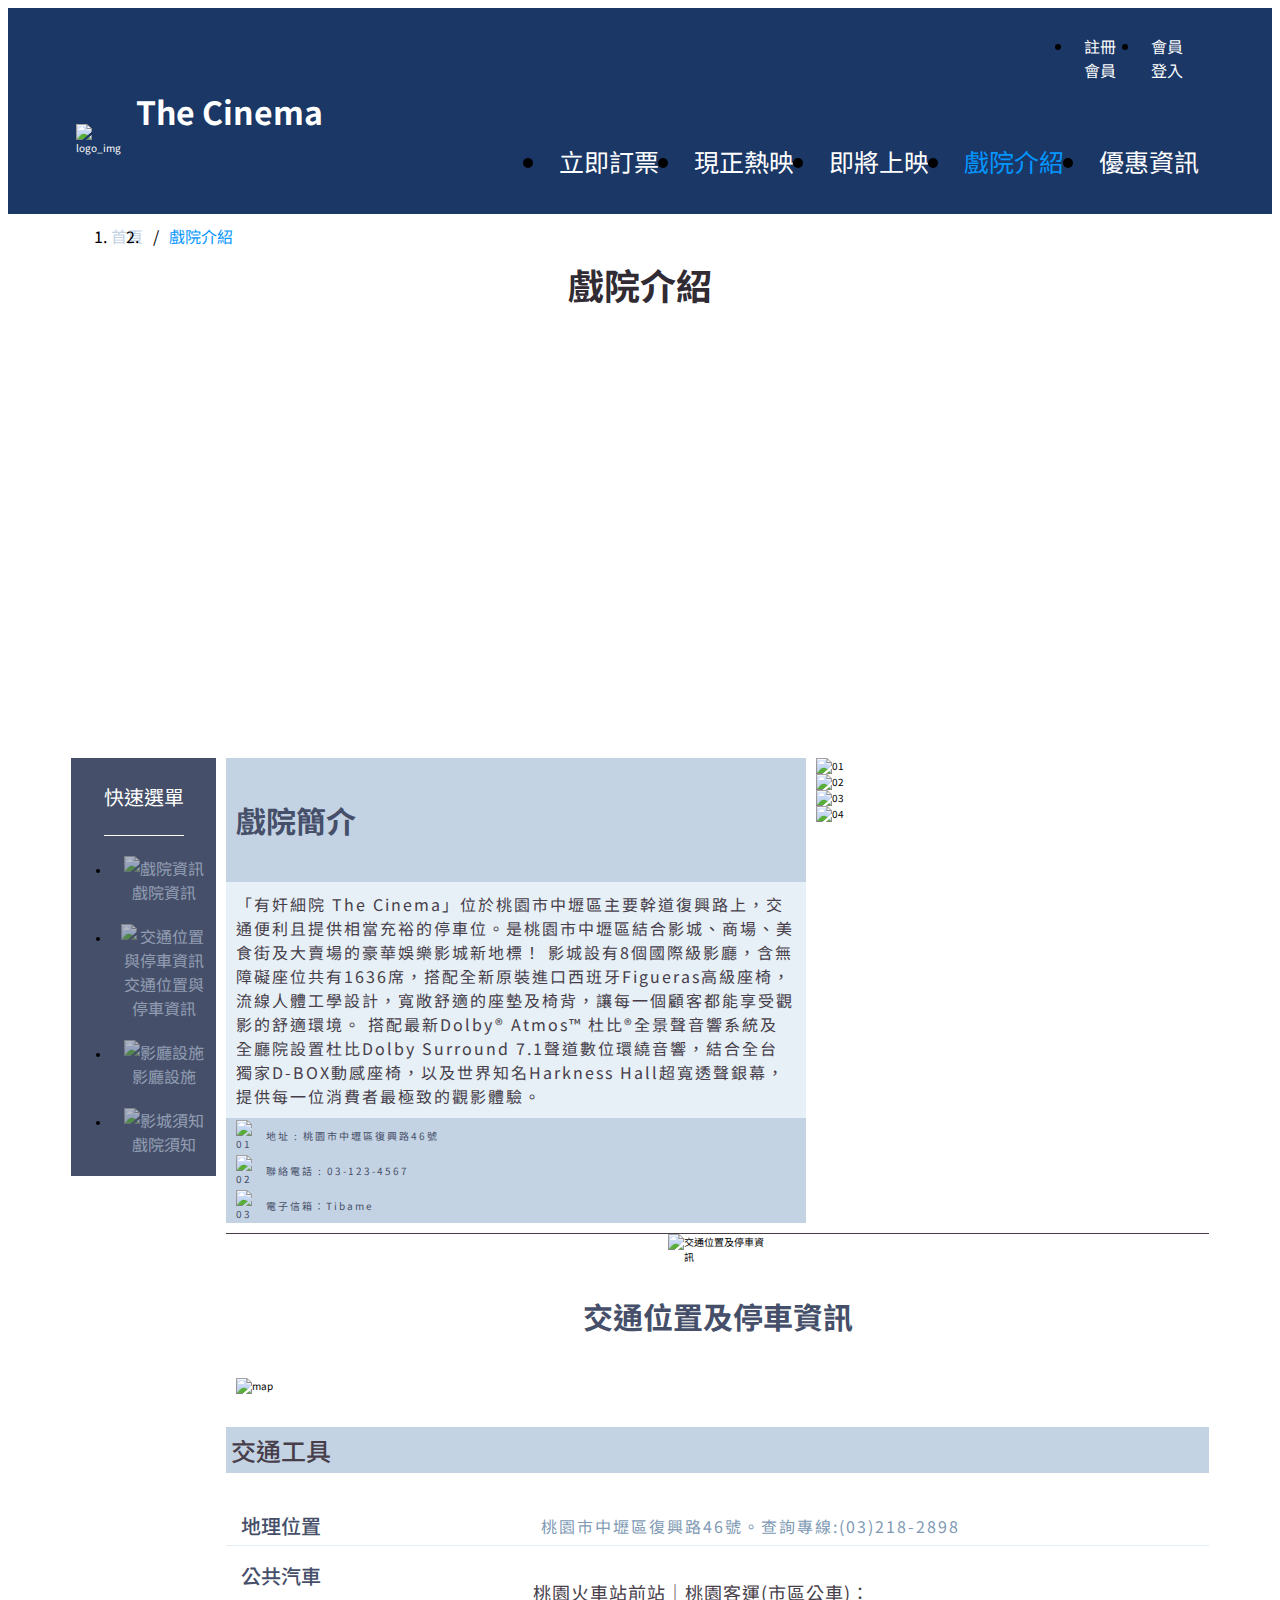
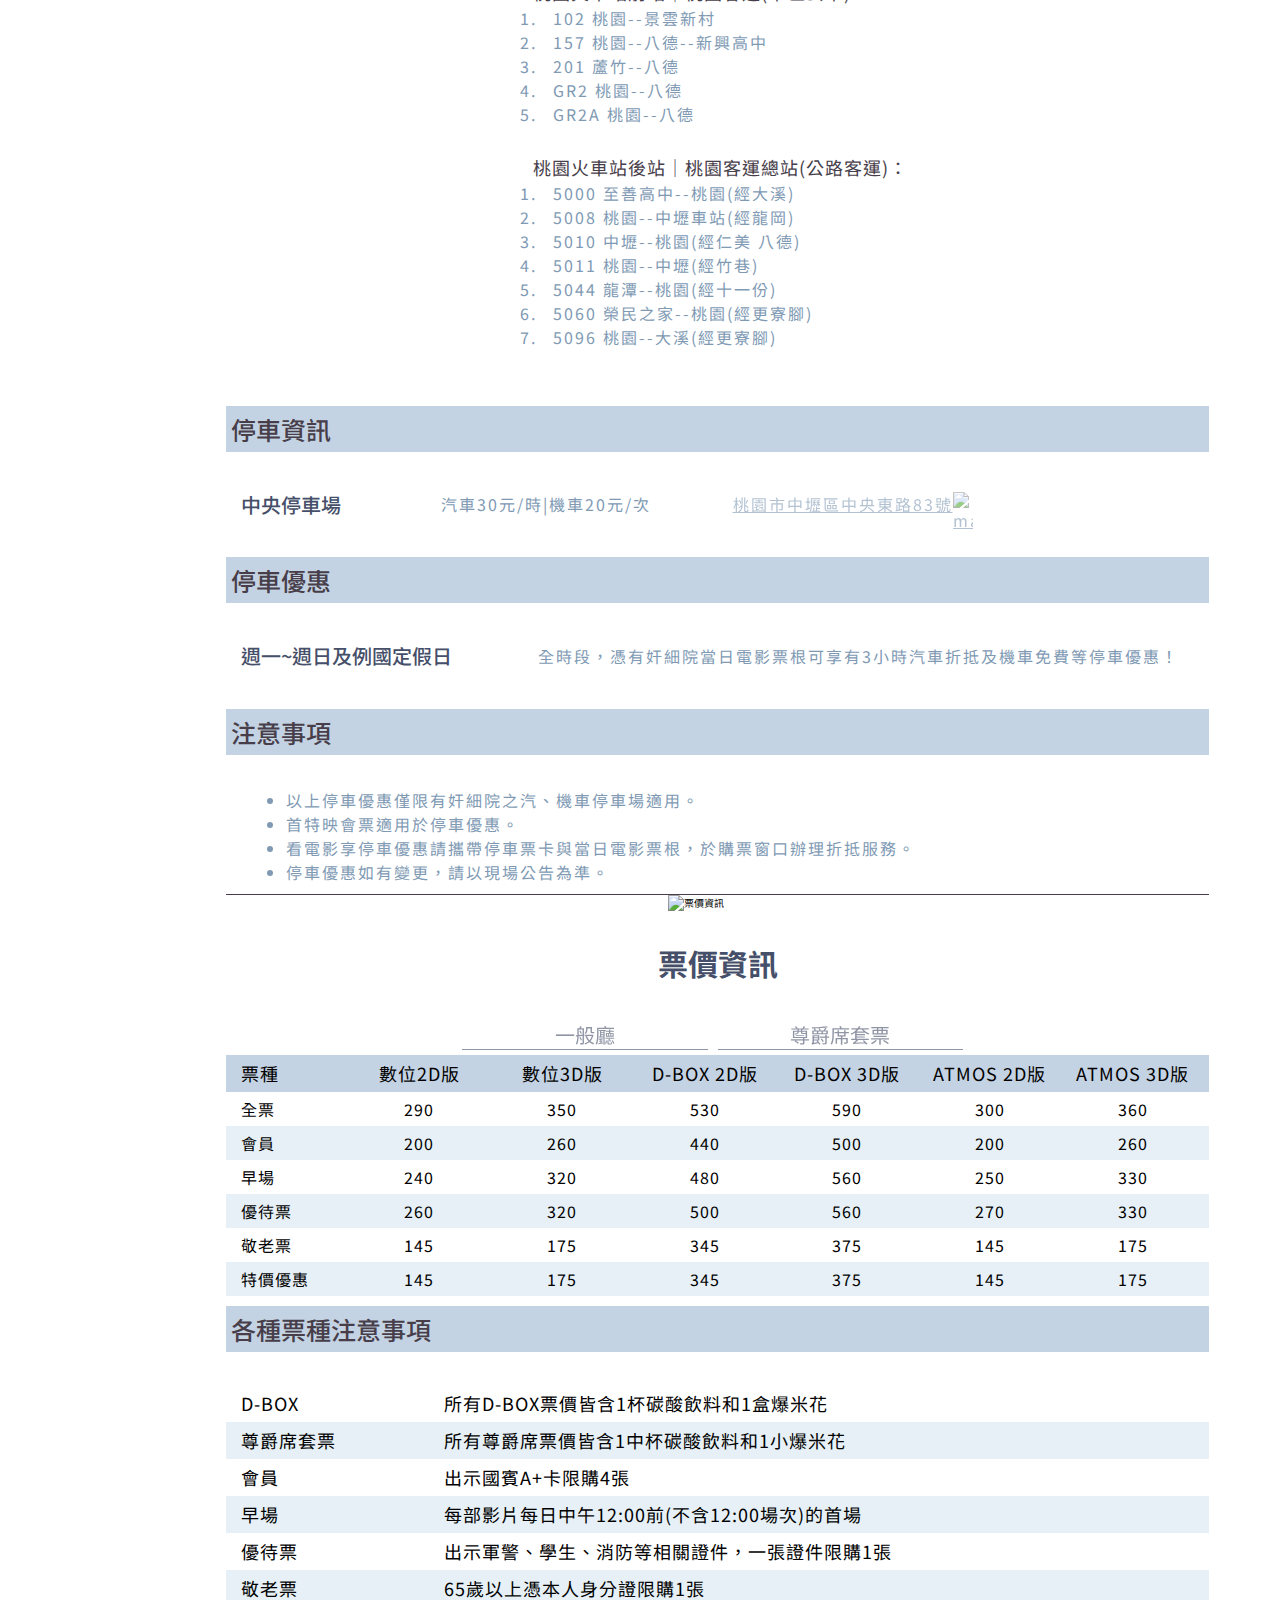
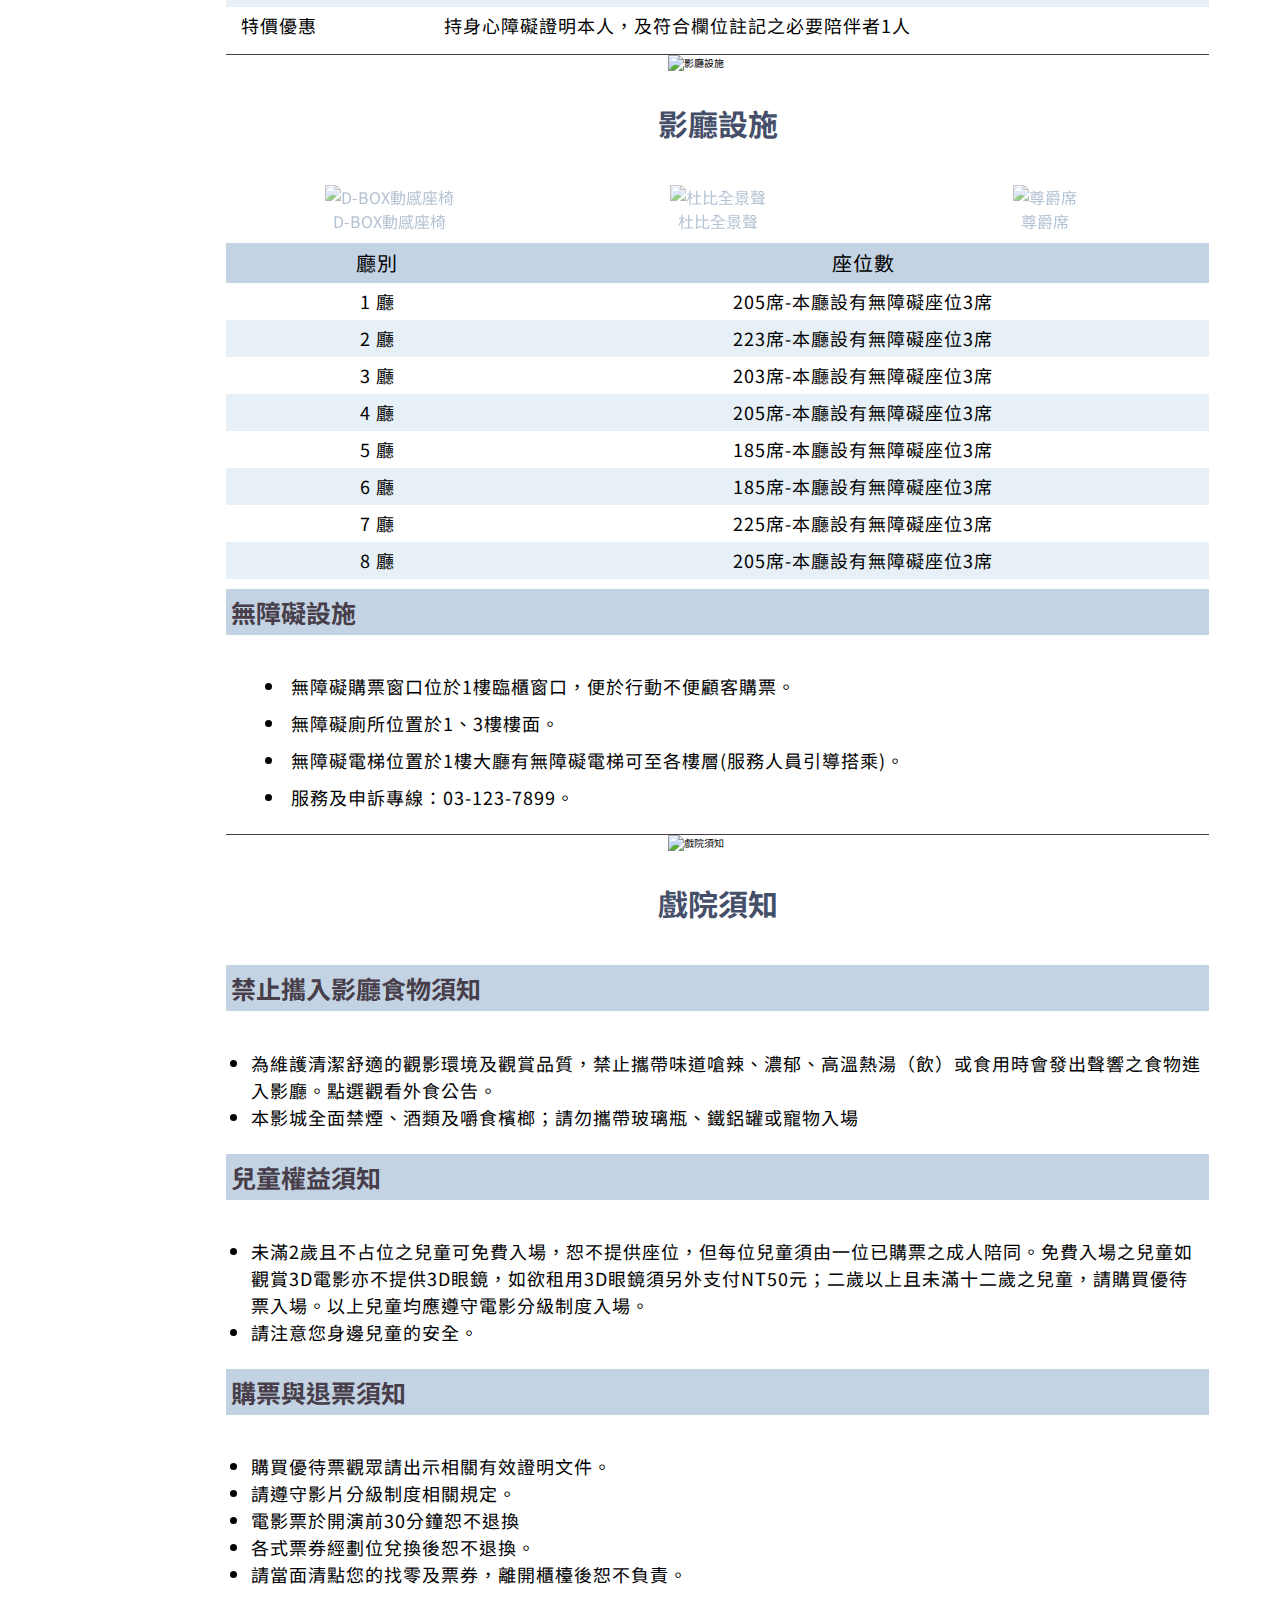
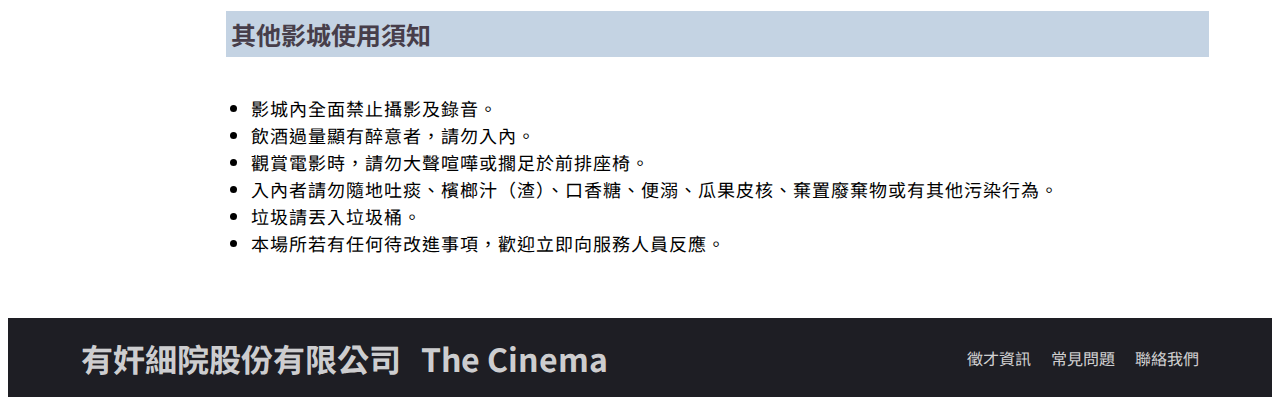
==== commit 09e36afc: "11.02" ====
--- a/about us.html
+++ b/about us.html
@@ -7,7 +7,8 @@
 
         <!-- 載入"reset"檔案 -->
         <link rel="stylesheet" href="./css/reset.css" />
-
+        <!-- ----- 載入jQuery ---- -->
+        <script src="./vendors/jQuery/js/jquery-3.5.1.js"></script>
         <!-- 載入"Noto Sans TC 字型"檔案 -->
         <link
             href="https://fonts.googleapis.com/css2?family=Noto+Sans+TC:wght@100;300;400;500;700;900&display=swap"
@@ -28,6 +29,12 @@
         <link rel="stylesheet" type="text/css" href="./vendors/slick/slick-theme.css" />
         <!-- ----導入Awsome icon.css---- -->
         <link rel="stylesheet" href="./vendors/fontawesome-free-5.15.1-web/css/all.css" />
+        <!-- ScrollBar 效果，觸發事件 -->
+        <script src="https://cdnjs.cloudflare.com/ajax/libs/gsap/2.1.3/TweenMax.min.js"></script>
+        <script src="https://cdnjs.cloudflare.com/ajax/libs/ScrollMagic/2.0.7/ScrollMagic.min.js"></script>
+        <script src="https://cdnjs.cloudflare.com/ajax/libs/ScrollMagic/2.0.7/plugins/animation.gsap.min.js"></script>
+        <script src="https://cdnjs.cloudflare.com/ajax/libs/ScrollMagic/2.0.7/plugins/debug.addIndicators.min.js"></script>
+        <script src="./js/scroolbar.js"></script>
     </head>
     <body>
         <!-- ----導覽列---- -->
@@ -72,7 +79,7 @@
                             <li><a href="">立即訂票</a></li>
                             <li><a href="">現正熱映</a></li>
                             <li><a href="">即將上映</a></li>
-                            <li><a href="">戲院介紹</a></li>
+                            <li><a href="" class="now_page">戲院介紹</a></li>
                             <li><a href="">優惠資訊</a></li>
                         </ul>
                     </div>
@@ -88,8 +95,10 @@
                 </ol>
             </div>
         </div>
+        <!-- 頁面提示 文字 -->
+        <h2 class="page_title">戲院介紹</h2>
+        <!-- ---- 主要內容 ---- -->
         <main>
-            <h2 class="page_title">戲院介紹</h2>
             <div class="banner"></div>
 
             <div class="content_box">
@@ -98,25 +107,25 @@
                         <div class="menu_title">快速選單</div>
                         <ul class="menu_list">
                             <li>
-                                <a href="#">
+                                <a id="icon01" href="#">
                                     <img src="./image/about_us/info_01@2x.png" alt="戲院資訊" />
                                     <span>戲院資訊</span>
                                 </a>
                             </li>
                             <li>
-                                <a href="#">
+                                <a href="#" id="icon02">
                                     <img src="./image/about_us/info_02@2x.png" alt="交通位置與停車資訊" />
                                     <span>交通位置與停車資訊</span>
                                 </a>
                             </li>
                             <li>
-                                <a href="#">
+                                <a href="#" id="icon04">
                                     <img src="./image/about_us/info_04@2x.png" alt="影廳設施" />
                                     <span>影廳設施</span>
                                 </a>
                             </li>
                             <li>
-                                <a href="#">
+                                <a href="#" id="icon05">
                                     <img src="./image/about_us/info_05@2x.png" alt="影城須知" />
                                     <span>戲院須知</span></a
                                 >
@@ -125,7 +134,7 @@
                     </div>
                 </aside>
                 <div class="main_box">
-                    <section class="section section_1">
+                    <section id="key01" class="section section_1">
                         <div class="section_1_left_box">
                             <h3 class="section_1_title">戲院簡介</h3>
                             <div class="section_1_info">
@@ -163,7 +172,8 @@
                             <div><img src="./image/about_us/bade_ev_04.png" alt="04" /></div>
                         </div>
                     </section>
-                    <section class="section section_2">
+
+                    <section class="section section_2" id="key02">
                         <div class="section_title">
                             <div class="section_title_img">
                                 <img src="./image/about_us/info_02@2x.png" alt="交通位置及停車資訊" />
@@ -232,7 +242,7 @@
                             </ol>
                         </div>
                     </section>
-                    <section class="section section_3">
+                    <section class="section section_3" id="key03">
                         <div class="section_title">
                             <div class="section_title_img">
                                 <img src="./image/about_us/info_03@2x.png" alt="票價資訊" />
@@ -342,7 +352,7 @@
                             </div>
                         </div>
                     </section>
-                    <section class="section section_4">
+                    <section class="section section_4" id="key04">
                         <div class="section_title">
                             <div class="section_title_img">
                                 <img src="./image/about_us/info_04@2x.png" alt="影廳設施" />
@@ -411,7 +421,7 @@
                             </ol>
                         </div>
                     </section>
-                    <section class="section section_5">
+                    <section class="section section_5" id="key05">
                         <div class="section_title">
                             <div class="section_title_img">
                                 <img src="./image/about_us/info_05@2x.png" alt="戲院須知" />
--- a/css/header.css
+++ b/css/header.css
@@ -1,309 +1,277 @@
-header a{
-  text-decoration: none;
-  color: #fff;
-  display: block;
-}
-
-header{
-  background-color:rgba(27, 55, 102, 1);
-  width: 100%;
-  z-index: 99;
-  position: sticky;
-  top: 0px;
-}
-.header_control{
-  display: flex;
-  justify-content: space-between;
-  align-items: center;
-  width: 90%;
-  max-width: 1400px;
-  margin: 0 auto;
-  z-index: 99;
-}
-.logo_box{
-  display: flex;
-  justify-content: center;
-  align-items: flex-end;
-}
-.logo_img{
-  /* height: 60px; */
-  width: 60px;
-  padding: 5px;
-}
-.logo_title{
-  text-align: center;
-  font-size: 32px;
-  color: #fff;
-  padding: 5px;
-  
-}
-@media  (max-width: 374px){
-
-  .logo_box{
+header a {
+    text-decoration: none;
+    color: #fff;
+    display: block;
+}
+
+header {
+    background-color: rgba(27, 55, 102, 1);
+    width: 100%;
+    z-index: 99;
+    position: sticky;
+    top: 0px;
+}
+.header_control {
+    display: flex;
+    justify-content: space-between;
     align-items: center;
-  }
-
-  .logo_img{
-
-    width: 50px;
-  }
-
-  .logo_title{
-    font-size: 24px;
+    width: 90%;
+    max-width: 1400px;
+    margin: 0 auto;
+    z-index: 99;
+}
+.logo_box {
+    display: flex;
+    justify-content: center;
+    align-items: flex-end;
+}
+.logo_img {
+    /* height: 60px; */
+    width: 60px;
     padding: 5px;
-  }
-
-
-
-}
-
-
-.navBar{
-  width: 700px;
-  display: flex;
-  flex-direction: column;
-  justify-content: space-between;
-  align-items: flex-end;
-}
-.nav_top{
-  width: 25%;
-}
-.nav_bot{
-  width: 100%;
-}
-
-
-.ul_box{
-  width: 100%;
-  display: flex;
-  justify-content: space-between;
-  align-items: stretch;
-  
-}
-.ul_box > li >a {
-  padding: 10px;
-}
-
-.ul_box > li >a:hover {
-  color: #0496FF;
-}
-
-.now_page{       /* 當前頁面 改變顏色 提示 */
-  color: #0496FF;
-}
-
-.ul_box_1{
-  font-size: 16px;
-}
-.ul_box_2{
-  font-size: 25px;
- }
-
+}
+.logo_title {
+    text-align: center;
+    font-size: 32px;
+    color: #fff;
+    padding: 5px;
+}
+@media (max-width: 374px) {
+    .logo_box {
+        align-items: center;
+    }
+
+    .logo_img {
+        width: 50px;
+    }
+
+    .logo_title {
+        font-size: 24px;
+        padding: 5px;
+    }
+}
+
+.navBar {
+    width: 700px;
+    display: flex;
+    flex-direction: column;
+    justify-content: space-between;
+    align-items: flex-end;
+}
+.nav_top {
+    width: 25%;
+}
+.nav_bot {
+    width: 100%;
+}
+
+.ul_box {
+    width: 100%;
+    display: flex;
+    justify-content: space-between;
+    align-items: stretch;
+}
+.ul_box > li > a {
+    padding: 10px;
+}
+
+.ul_box > li > a:hover {
+    color: #0496ff;
+}
+
+.now_page {
+    /* 當前頁面 改變顏色 提示 */
+    color: #0496ff !important;
+}
+
+.ul_box_1 {
+    font-size: 16px;
+}
+.ul_box_2 {
+    font-size: 25px;
+}
 
 /* 漢堡未點擊前 基本樣式 */
-.hamburg_btn{
-  display: none;
-  border: 1px solid #fff;
-  width: 44px;
-  height: 44px;
-  
-  position: relative;
-  cursor: pointer;
-  outline: none;
-  background: none;
-}
-
-
-
- /* 漢堡中的三條條設定 */
- .hamburg_line{
-  height: 2px;
-  width: 80%;
-  background-color: #fff;
-  display: inline-block;
-  position: absolute;
-  left: 50%;
-  top: 50%;
-  transform: translate(-50%, -50%);
- }
+.hamburg_btn {
+    display: none;
+    border: 1px solid #fff;
+    width: 44px;
+    height: 44px;
+
+    position: relative;
+    cursor: pointer;
+    outline: none;
+    background: none;
+}
+
+/* 漢堡中的三條條設定 */
+.hamburg_line {
+    height: 2px;
+    width: 80%;
+    background-color: #fff;
+    display: inline-block;
+    position: absolute;
+    left: 50%;
+    top: 50%;
+    transform: translate(-50%, -50%);
+}
 
 /* 上面那條線 */
-.line_1{
-  top: 25%;
-}
-
+.line_1 {
+    top: 25%;
+}
 
 /* 下面那條線 */
-.line_3{
-  top: 75%;
+.line_3 {
+    top: 75%;
 }
 
 /* 漢堡 被點擊後 樣式變化 */
-.btn-on > .line_1{
-  transform-origin: top left;
-  top: 5px;
-  left: 6px;
-  width: 102%;
-  transform: rotate(45deg);
-
-}
-
-.btn-on > .line_2{
-  opacity: 0;
-}
-
-.btn-on > .line_3{
-  transform-origin: top left;
-  bottom: 5px;
-  left: 6px;
-  width: 102%;
-  transform: rotate(-45deg);
-  top: auto;
-
-}
-
-
- /* 漢堡 點擊後 顯示之導覽列  */
-
- .hamburg_nav{
-   width: 100%;
-   position: fixed;
-   top: 0;
-   left: 0;
-   z-index: 10;
-   display: none ;
- 
- }
-
- .hamburg_ul{
-  position: absolute;
-  top: 74.862px;
-   display: flex;
-   flex-direction: column;
-   align-items: center;
-   width: 100%;
-   background-color: #0496FF;
-   display: none;
-   
- }
- @media  (max-width: 374px){
-  .hamburg_ul{
-    top: 62.21px;
-  }
-
- }
-
-
-
-
- .hamburg_ul > li {
-   width: 100%;
-
- }
-
- .hamburg_ul > li > a{
-   font-size: 32px;
-   color: #1B3766;
-   display: block;
-   text-align: center;
-   line-height: 32px;
-   padding: 20px 0;
- }
- 
- .hamburg_ul > li + * {
-  border-top: 1px solid #1B3766;
- }
-
- .hamburg_ul > li > a:hover{
-   color: #fff;
- }
-
-
-
- /* 會員相關 未點擊前 圖示 */
- .member_btn{
-  display: none;
-  /* border: 1px solid #fff; */
-  /* width: 44px;
+.btn-on > .line_1 {
+    transform-origin: top left;
+    top: 5px;
+    left: 6px;
+    width: 102%;
+    transform: rotate(45deg);
+}
+
+.btn-on > .line_2 {
+    opacity: 0;
+}
+
+.btn-on > .line_3 {
+    transform-origin: top left;
+    bottom: 5px;
+    left: 6px;
+    width: 102%;
+    transform: rotate(-45deg);
+    top: auto;
+}
+
+/* 漢堡 點擊後 顯示之導覽列  */
+
+.hamburg_nav {
+    width: 100%;
+    position: fixed;
+    top: 0;
+    left: 0;
+    z-index: 10;
+    display: none;
+}
+
+.hamburg_ul {
+    position: absolute;
+    top: 74.862px;
+    display: flex;
+    flex-direction: column;
+    align-items: center;
+    width: 100%;
+    background-color: #0496ff;
+    display: none;
+}
+@media (max-width: 374px) {
+    .hamburg_ul {
+        top: 62.21px;
+    }
+}
+
+.hamburg_ul > li {
+    width: 100%;
+}
+
+.hamburg_ul > li > a {
+    font-size: 32px;
+    color: #1b3766;
+    display: block;
+    text-align: center;
+    line-height: 32px;
+    padding: 20px 0;
+}
+
+.hamburg_ul > li + * {
+    border-top: 1px solid #1b3766;
+}
+
+.hamburg_ul > li > a:hover {
+    color: #fff;
+}
+
+/* 會員相關 未點擊前 圖示 */
+.member_btn {
+    display: none;
+    /* border: 1px solid #fff; */
+    /* width: 44px;
   height: 44px; */
-  /* position: relative; */
-  cursor: pointer;
-  outline: none;
-  background: none;
-  border: 0px;
-  font-size: 1.5em;
- }
- .member_btn > i {
-   color: #fff;
-
- }
-
- /* 會員圖示 點擊後 顯示之選單 */
-
- .member_nav{
-
-  width: 100%;
-  position: fixed;
-  top: 0;
-  left: 0;
-  z-index: 10;
-  display: none;
- }
-
- .member_ul{
-  position: absolute;
-  top: 74.862px;
-   display: flex;
-   flex-direction: column;
-   align-items: center;
-   width: 100%;
-   background-color: #0496FF;
-   display: none;
-   
- }
-
-
-
-
- .member_ul > li {
-  width: 100%;
-
-}
-
-.member_ul > li > a{
-  font-size: 32px;
-  color: #1B3766;
-  border-bottom: 1px solid #1B3766;
-  display: block;
-  text-align: center;
-  line-height: 32px;
-  padding: 20px 0;
- 
-}
-
-.member_ul > li > a:hover{
-  color: #fff;
-}
-
-
- @media  (max-width: 1071px){
-  .navBar{
-    display: none;
-  }
-  .hamburg_btn{
-    display: flex;
-  }
-  .member_btn{
+    /* position: relative; */
+    cursor: pointer;
+    outline: none;
+    background: none;
+    border: 0px;
+    font-size: 1.5em;
+}
+.member_btn > i {
+    color: #fff;
+}
+
+/* 會員圖示 點擊後 顯示之選單 */
+
+.member_nav {
+    width: 100%;
+    position: fixed;
+    top: 0;
+    left: 0;
+    z-index: 10;
+    display: none;
+}
+
+.member_ul {
+    position: absolute;
+    top: 74.862px;
+    display: flex;
+    flex-direction: column;
+    align-items: center;
+    width: 100%;
+    background-color: #0496ff;
+    display: none;
+}
+
+.member_ul > li {
+    width: 100%;
+}
+
+.member_ul > li > a {
+    font-size: 32px;
+    color: #1b3766;
+    border-bottom: 1px solid #1b3766;
     display: block;
-  }
-  .hamburg_nav,.member_nav{
-    display: block ; 
-  }
- }
- 
- @media  (min-width: 1071px){
-  .hamburg_nav,.member_nav{
-    display: none;
-  }
- }
-
+    text-align: center;
+    line-height: 32px;
+    padding: 20px 0;
+}
+
+.member_ul > li > a:hover {
+    color: #fff;
+}
+
+@media (max-width: 1071px) {
+    .navBar {
+        display: none;
+    }
+    .hamburg_btn {
+        display: flex;
+    }
+    .member_btn {
+        display: block;
+    }
+    .hamburg_nav,
+    .member_nav {
+        display: block;
+    }
+}
+
+@media (min-width: 1071px) {
+    .hamburg_nav,
+    .member_nav {
+        display: none;
+    }
+}
--- a/css/about us.css
+++ b/css/about us.css
@@ -1,10 +1,3 @@
-/* ---- 頁面提醒文字 ---- */
-.page_title {
-    text-align: center;
-    font-size: 3.6rem;
-    color: #312b34;
-    margin: 10px 0;
-}
 /* ----- banner 滾動視差 ----- */
 .banner {
     background-image: url(../image/about_us/about\ us_banner.png);
@@ -515,6 +508,12 @@
     }
 }
 /* ---- 第五區域 戲院須知 ---- */
+.section_5 {
+    width: 100%;
+    margin-top: 10px;
+    border-top: #473e4a 1px solid;
+}
+
 .Notice_title {
     background-color: #c4d3e3;
     color: #473e4a;
@@ -530,3 +529,8 @@
     font-size: 1.8rem;
     padding: 5px;
 }
+
+/* ------- scrollBar 滾動效果    --------  */
+.menu_list > li > a.on {
+    opacity: 1;
+}
--- a/css/breadcrumb.css
+++ b/css/breadcrumb.css
@@ -1,48 +1,49 @@
-.breadcrumb a{
-  text-decoration: none;
+.breadcrumb a {
+    text-decoration: none;
 }
 
-.breadcrumb{
-  width: 100%;
+.breadcrumb {
+    width: 100%;
 }
-.breadcrumb_box{
-  width: 90%;
-  margin: 10px auto;
-  position: relative;
+.breadcrumb_box {
+    width: 90%;
+    margin: 10px auto;
+    position: relative;
 }
-.breadcrumb_list{
-  display: flex;
-  /* justify-content: center; */
-  align-items: center;
-
-  }
-.breadcrumb_list > li{
-  font-size: 1.6rem;
+.breadcrumb_list {
+    display: flex;
+    /* justify-content: center; */
+    align-items: center;
+}
+.breadcrumb_list > li {
+    font-size: 1.6rem;
 }
 
-
-.breadcrumb_list > li::before{
-  content: "/";
-  margin: 0 10px;
-
+.breadcrumb_list > li::before {
+    content: '/';
+    margin: 0 10px;
 }
-.breadcrumb_list > li:first-child::before{
-  content: "";
-  margin: 0 0;
+.breadcrumb_list > li:first-child::before {
+    content: '';
+    margin: 0 0;
 }
 
-.breadcrumb_link{
-  color: #C3D3E3;
-  font-size: 1.6rem;
-  
+.breadcrumb_link {
+    color: #c3d3e3;
+    font-size: 1.6rem;
 }
-.breadcrumb_link:hover{
-  color: #1b3766;
-  
+.breadcrumb_link:hover {
+    color: #1b3766;
 }
 
-.now_page{
-  color: #1b3766;
+.now_page {
+    color: #1b3766;
 }
 
-
+/* ---- 頁面提醒文字 ---- */
+.page_title {
+    text-align: center;
+    font-size: 3.6rem;
+    color: #312b34;
+    margin: 10px 0;
+}
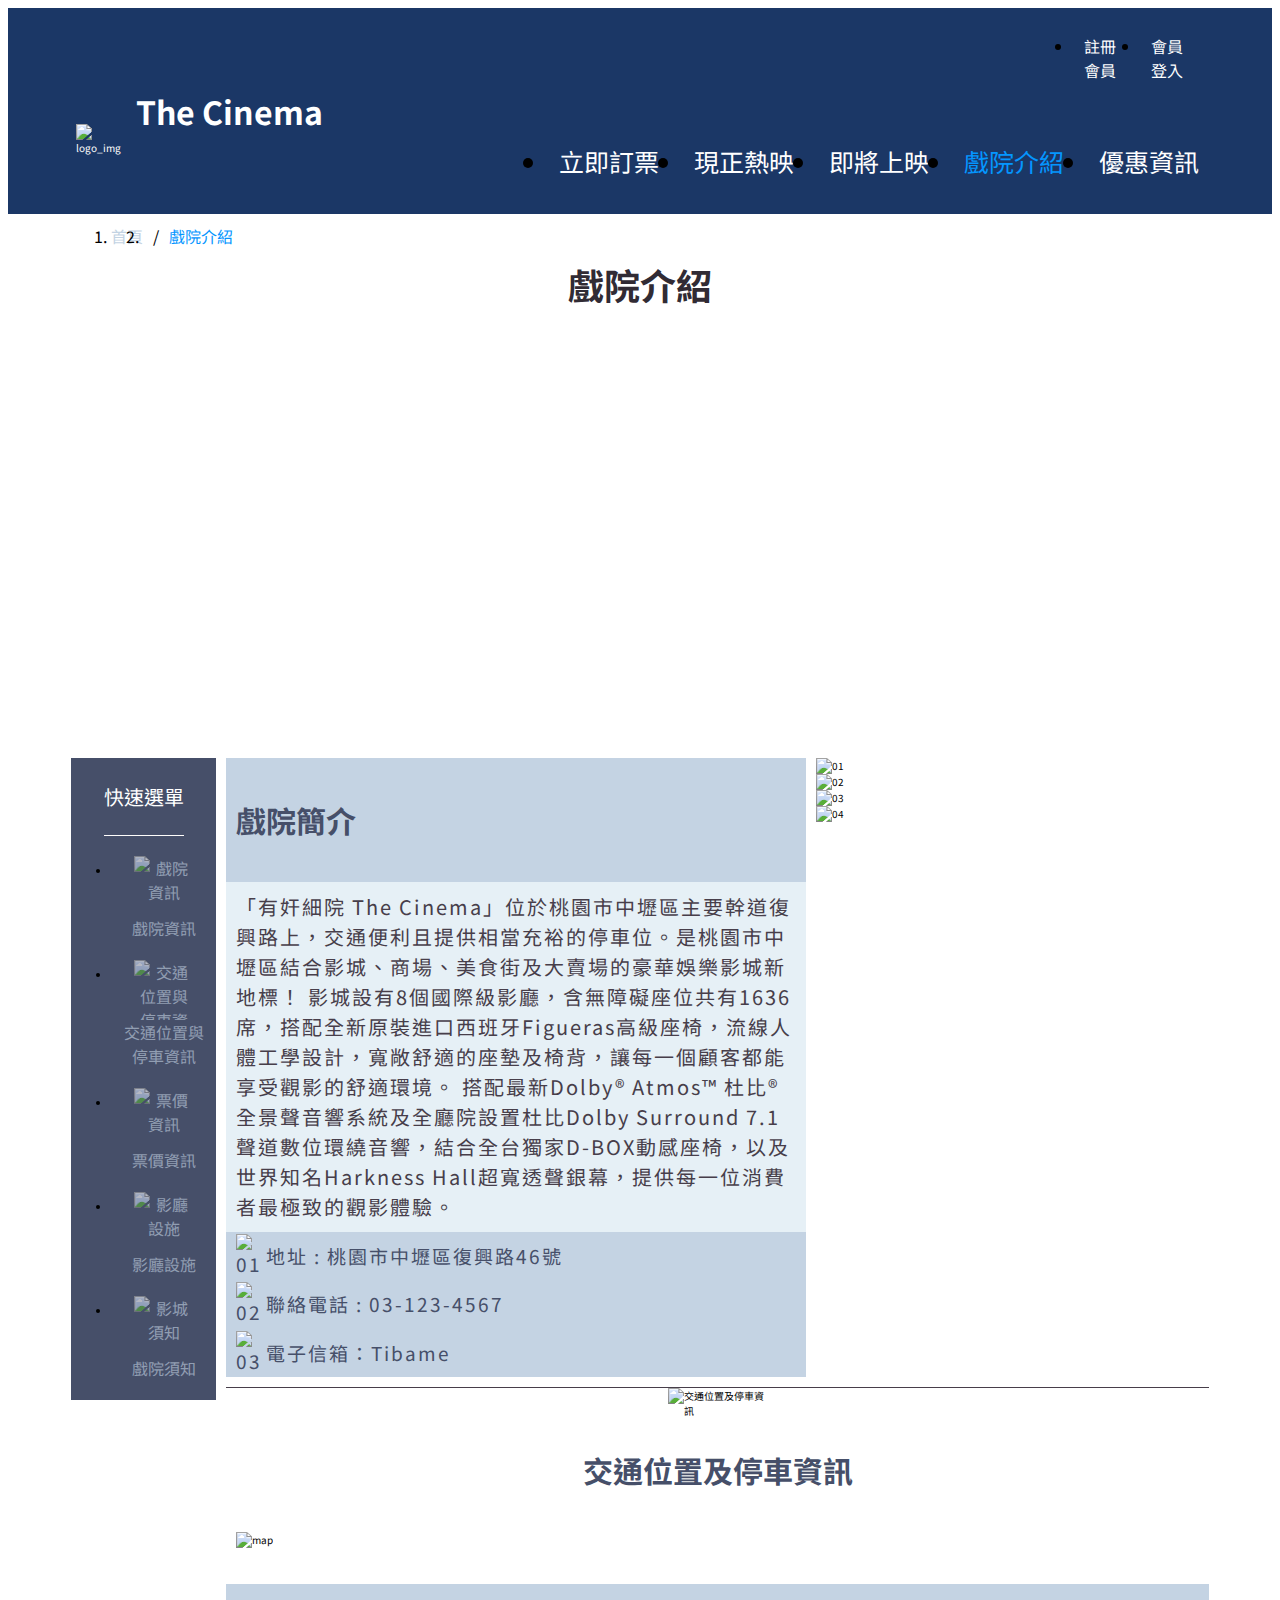
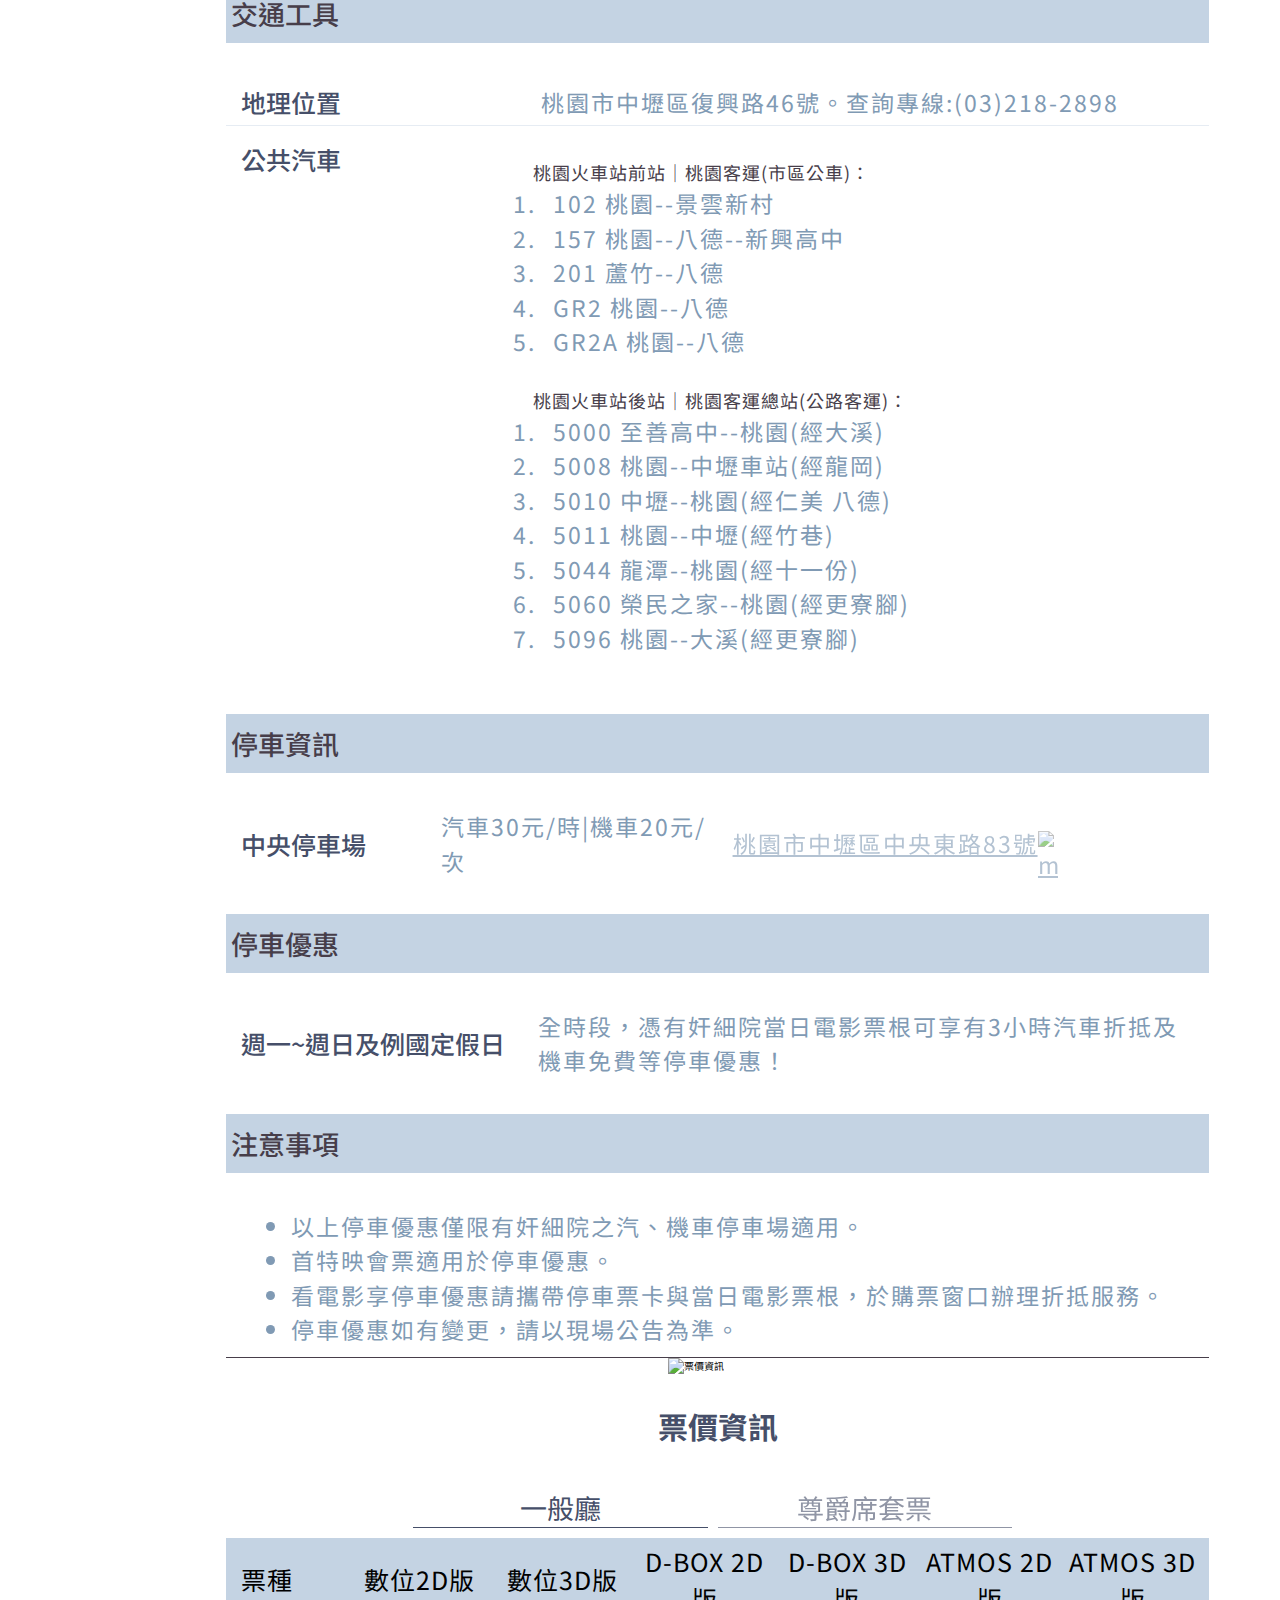
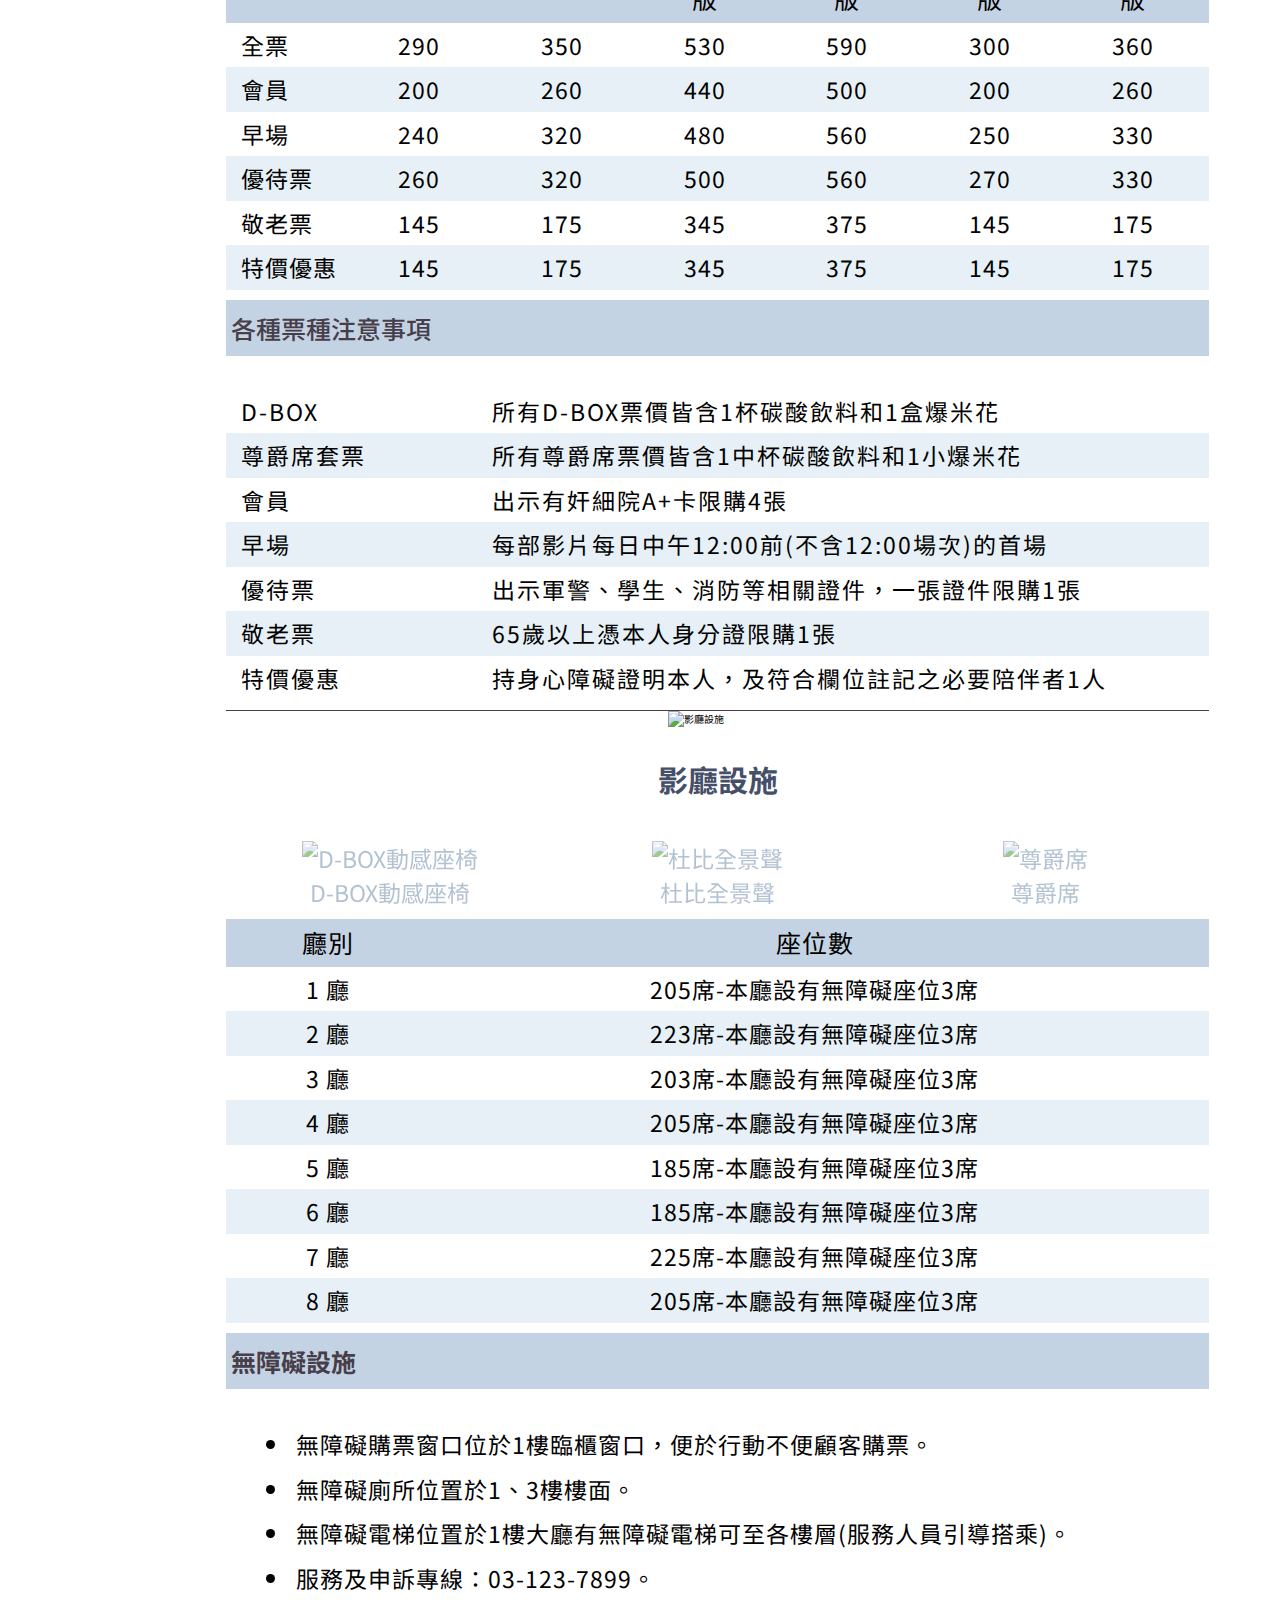
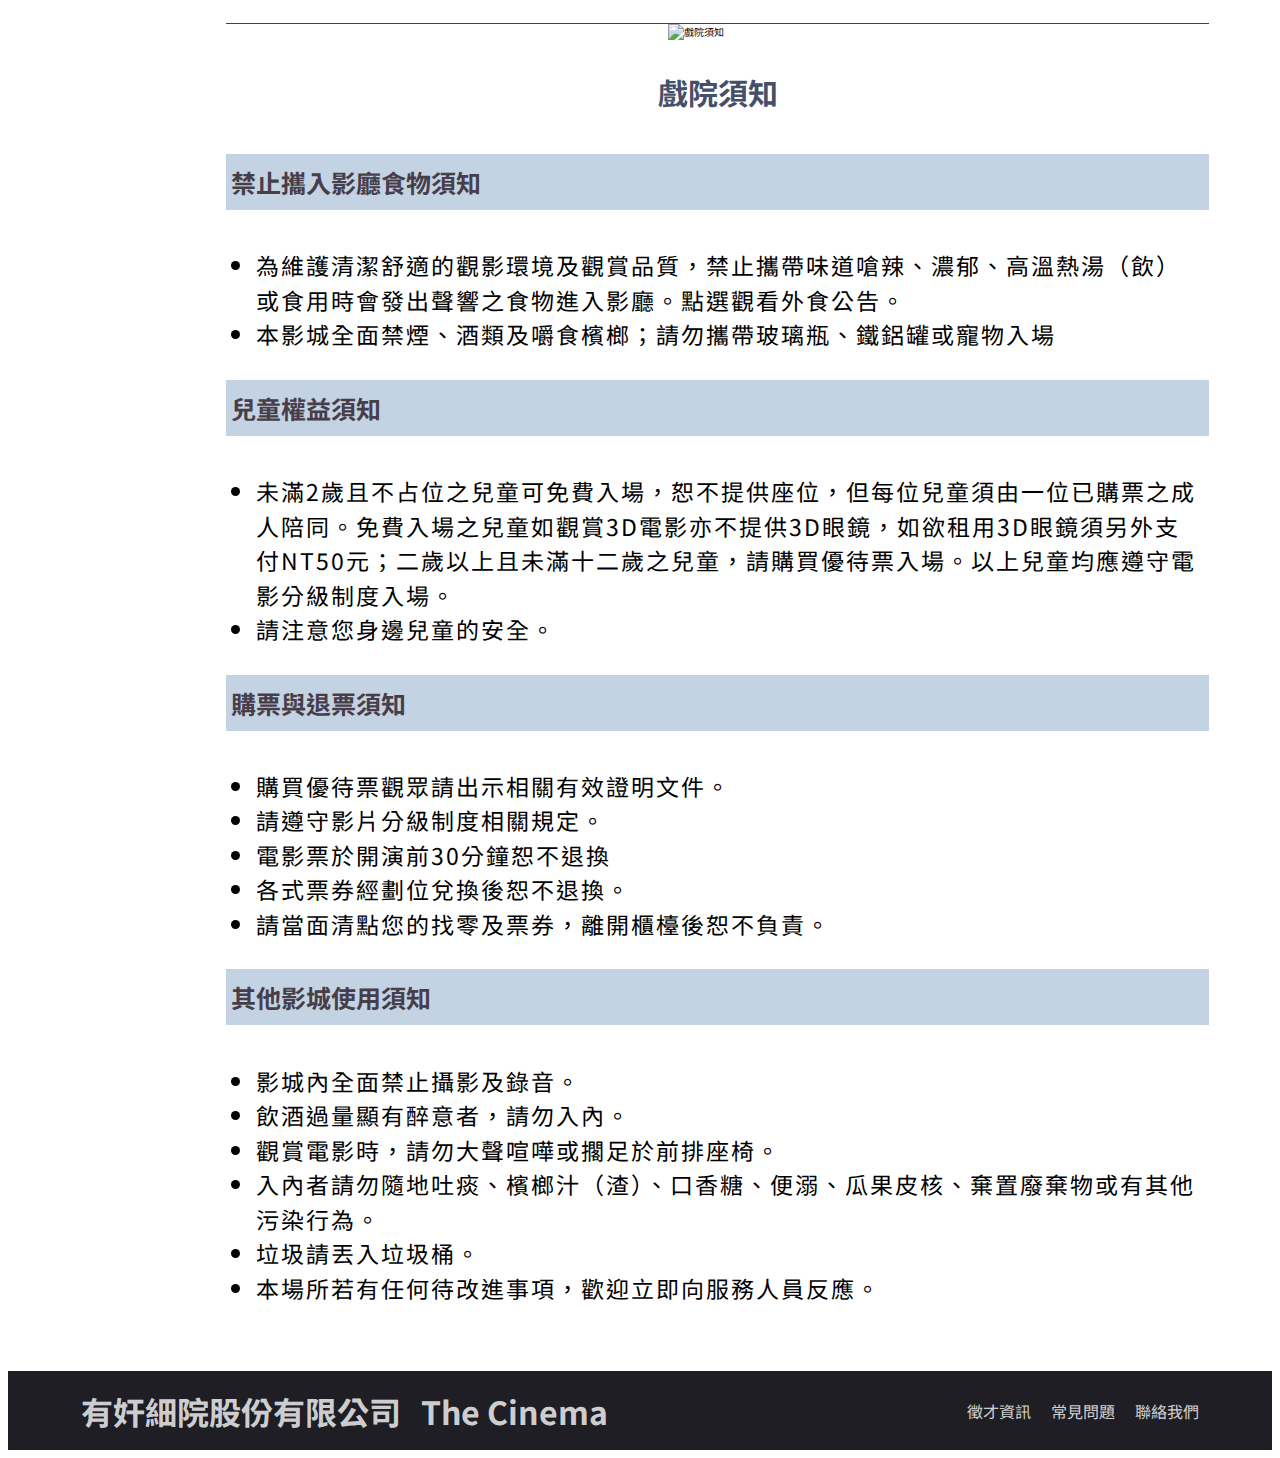
==== commit f05868de: "1106.早上" ====
--- a/about us.html
+++ b/about us.html
@@ -35,17 +35,19 @@
         <script src="https://cdnjs.cloudflare.com/ajax/libs/ScrollMagic/2.0.7/plugins/animation.gsap.min.js"></script>
         <script src="https://cdnjs.cloudflare.com/ajax/libs/ScrollMagic/2.0.7/plugins/debug.addIndicators.min.js"></script>
         <script src="./js/scroolbar.js"></script>
+        <!-- test -->
+        <script src="https://cdnjs.cloudflare.com/ajax/libs/jquery/3.1.0/jquery.min.js"></script>
     </head>
     <body>
         <!-- ----導覽列---- -->
         <header>
             <nav class="hamburg_nav">
                 <ul class="hamburg_ul">
-                    <li><a href="">立即訂票</a></li>
-                    <li><a href="">現正熱映</a></li>
-                    <li><a href="">即將上映</a></li>
-                    <li><a href="">戲院介紹</a></li>
-                    <li><a href="">優惠資訊</a></li>
+                    <li><a href="./Book_tickets_now.html">立即訂票</a></li>
+                    <li><a href="./now_play.html">現正熱映</a></li>
+                    <li><a href="./comming soon.html">即將上映</a></li>
+                    <li><a href="./about us.html">戲院介紹</a></li>
+                    <li><a href="./discount.html">優惠資訊</a></li>
                 </ul>
             </nav>
             <nav class="member_nav">
@@ -60,7 +62,7 @@
                     <div class="hamburg_line line_2"></div>
                     <div class="hamburg_line line_3"></div>
                 </button>
-                <a href="" class="logo_box">
+                <a href="./index.html" class="logo_box">
                     <div class="logo_img"><img src="./image/logo.png" alt="logo_img" /></div>
                     <h1 class="logo_title">The Cinema</h1>
                 </a>
@@ -76,11 +78,11 @@
                     </div>
                     <div class="nav_bot">
                         <ul class="ul_box ul_box_2">
-                            <li><a href="">立即訂票</a></li>
-                            <li><a href="">現正熱映</a></li>
-                            <li><a href="">即將上映</a></li>
-                            <li><a href="" class="now_page">戲院介紹</a></li>
-                            <li><a href="">優惠資訊</a></li>
+                            <li><a href="./Book_tickets_now.html">立即訂票</a></li>
+                            <li><a href="./now_play.html">現正熱映</a></li>
+                            <li><a href="./comming soon.html">即將上映</a></li>
+                            <li><a href="./about us.html" class="now_page">戲院介紹</a></li>
+                            <li><a href="./discount.html">優惠資訊</a></li>
                         </ul>
                     </div>
                 </nav>
@@ -90,7 +92,7 @@
         <div class="breadcrumb">
             <div class="breadcrumb_box">
                 <ol class="breadcrumb_list">
-                    <li><a href="" class="breadcrumb_link">首頁</a></li>
+                    <li><a href="./index.html" class="breadcrumb_link">首頁</a></li>
                     <li><a class="now_page">戲院介紹</a></li>
                 </ol>
             </div>
@@ -107,25 +109,31 @@
                         <div class="menu_title">快速選單</div>
                         <ul class="menu_list">
                             <li>
-                                <a id="icon01" href="#">
+                                <a id="icon01" href="#key01">
                                     <img src="./image/about_us/info_01@2x.png" alt="戲院資訊" />
                                     <span>戲院資訊</span>
                                 </a>
                             </li>
                             <li>
-                                <a href="#" id="icon02">
+                                <a href="#key02" id="icon02">
                                     <img src="./image/about_us/info_02@2x.png" alt="交通位置與停車資訊" />
                                     <span>交通位置與停車資訊</span>
                                 </a>
                             </li>
                             <li>
-                                <a href="#" id="icon04">
+                                <a href="#key03" id="icon03">
+                                    <img src="./image/about_us/info_03@2x.png" alt="票價資訊" />
+                                    <span>票價資訊</span>
+                                </a>
+                            </li>
+                            <li>
+                                <a href="#key04" id="icon04">
                                     <img src="./image/about_us/info_04@2x.png" alt="影廳設施" />
                                     <span>影廳設施</span>
                                 </a>
                             </li>
                             <li>
-                                <a href="#" id="icon05">
+                                <a href="#key05" id="icon05">
                                     <img src="./image/about_us/info_05@2x.png" alt="影城須知" />
                                     <span>戲院須知</span></a
                                 >
@@ -249,11 +257,39 @@
                             </div>
                             <h3>票價資訊</h3>
                             <div class="s3_type_box">
-                                <a href="#" class="s3_type_1">一般廳</a>
-                                <a href="#" class="s3_type_2">尊爵席套票</a>
-                            </div>
-                        </div>
-                        <div class="s3_ticket_box">
+                                <a class="s3_type s3_type_1 s3_type_on">一般廳</a>
+                                <a class="s3_type s3_type_2">尊爵席套票</a>
+                            </div>
+                        </div>
+                        <div class="s3_ticket_box s3_ticket_box_2">
+                            <div class="ticket_sp ticket_box1">
+                                <div class="ticket_1_sp">票種</div>
+                                <div class="ticket_2_sp">數位2D版</div>
+                                <div class="ticket_3_sp">數位3D版</div>
+                            </div>
+                            <div class="ticket_sp ticket_box2">
+                                <div class="ticket_1_sp">全票</div>
+                                <div class="ticket_2_sp">390</div>
+                                <div class="ticket_3_sp">450</div>
+                            </div>
+                            <div class="ticket_sp ticket_box3">
+                                <div class="ticket_1_sp">會員</div>
+                                <div class="ticket_2_sp">300</div>
+                                <div class="ticket_3_sp">360</div>
+                            </div>
+                            <div class="ticket_sp ticket_box4">
+                                <div class="ticket_1_sp">敬老票</div>
+                                <div class="ticket_2_sp">245</div>
+                                <div class="ticket_3_sp">275</div>
+                            </div>
+                            <div class="ticket_sp ticket_box5">
+                                <div class="ticket_1_sp">特價優惠</div>
+                                <div class="ticket_2_sp">245</div>
+                                <div class="ticket_3_sp">275</div>
+                            </div>
+                        </div>
+
+                        <div class="s3_ticket_box s3_ticket_box_1 s3_ticket_box_on">
                             <div class="ticket ticket_box1">
                                 <div class="ticket_1">票種</div>
                                 <div class="ticket_2">數位2D版</div>
@@ -330,7 +366,7 @@
                             </div>
                             <div class="s3_ticket_note_info_box">
                                 <div class="s3_ticket_note_info_1">會員</div>
-                                <div class="s3_ticket_note_info_2">出示國賓A+卡限購4張</div>
+                                <div class="s3_ticket_note_info_2">出示有奸細院A+卡限購4張</div>
                             </div>
                             <div class="s3_ticket_note_info_box">
                                 <div class="s3_ticket_note_info_1">早場</div>
@@ -510,5 +546,26 @@
                 })
             })
         </script>
+        <!-- 票價資訊 切換按鈕 -->
+        <script>
+            $(document).ready(function () {
+                $('.s3_type').click(function () {
+                    // $('.s3_type').removeClass('s3_type_on')
+                    $(this).addClass('s3_type_on')
+                    $('.s3_type').not(this).removeClass('s3_type_on')
+                })
+
+                $('.s3_type_1').click(function () {
+                    console.log('1')
+                    $('.s3_ticket_box_2').removeClass('s3_ticket_box_on')
+                    $('.s3_ticket_box_1').addClass('s3_ticket_box_on')
+                })
+                $('.s3_type_2').click(function () {
+                    console.log('2')
+                    $('.s3_ticket_box_1').removeClass('s3_ticket_box_on')
+                    $('.s3_ticket_box_2').addClass('s3_ticket_box_on')
+                })
+            })
+        </script>
     </body>
 </html>
--- a/css/header.css
+++ b/css/header.css
@@ -16,7 +16,7 @@
     justify-content: space-between;
     align-items: center;
     width: 90%;
-    max-width: 1400px;
+    /* max-width: 1400px; */
     margin: 0 auto;
     z-index: 99;
 }
@@ -166,7 +166,7 @@
     flex-direction: column;
     align-items: center;
     width: 100%;
-    background-color: #0496ff;
+    background-color: #c4d3e3;
     display: none;
 }
 @media (max-width: 374px) {
--- a/css/about us.css
+++ b/css/about us.css
@@ -6,7 +6,7 @@
     background-repeat: no-repeat;
     width: 100%;
     height: 400px;
-    max-width: 1520px;
+    /* max-width: 1520px; */
 }
 
 /* @media (max-width: 575.98px) { ... }
@@ -71,6 +71,11 @@
     font-size: 1.6rem;
     opacity: 0.6;
 }
+.menu_list > li > a > img {
+    width: 60px;
+    height: 60px;
+}
+
 .menu_list > li > a:hover {
     opacity: 1;
 }
@@ -107,7 +112,7 @@
 }
 
 .section_1_info {
-    font-size: 1.6rem;
+    font-size: 2.3rem;
     letter-spacing: 2px;
     line-height: 1.5;
     padding: 5px;
@@ -116,6 +121,7 @@
 }
 
 .section_1_text {
+    font-size: 1.9rem;
     display: flex;
     /* justify-content: center; */
     align-items: center;
@@ -128,6 +134,13 @@
     width: 30px;
 }
 /* 第一區域  戲院簡介 RWD 變化 */
+
+@media (min-width: 992px) {
+    .section_1_info {
+        font-size: 2rem;
+    }
+}
+
 @media (min-width: 1200px) {
     .content_box {
         display: flex;
@@ -195,20 +208,20 @@
 }
 .h4_title_box > h4 {
     color: #473e4a;
+    font-size: 2.7rem;
+    padding: 5px;
+    font-weight: 500;
+}
+.section_2_text_box {
+}
+.s2_info_title {
     font-size: 2.5rem;
+    color: #464f69;
     padding: 5px;
     font-weight: 500;
 }
-.section_2_text_box {
-}
-.s2_info_title {
-    font-size: 2rem;
-    color: #464f69;
-    padding: 5px;
-    font-weight: 500;
-}
 .s2_info_text {
-    font-size: 1.6rem;
+    font-size: 2.3rem;
     color: #809ab4;
     line-height: 1.5;
     letter-spacing: 2px;
@@ -229,10 +242,10 @@
 
 .section_2_info_box > ol {
     list-style: disc;
-    margin-left: 20px;
+    margin-left: 25px;
 }
 .section_2_info_box > ol > li {
-    font-size: 1.6rem;
+    font-size: 2.3rem;
     color: #809ab4;
     line-height: 1.5;
     letter-spacing: 2px;
@@ -305,23 +318,29 @@
     display: flex;
     justify-content: center;
     align-items: center;
-    margin: 5px 0;
+    margin: 10px 0;
 }
 .s3_type_box > a {
     text-decoration: none;
-    width: 25%;
-    text-align: center;
-    font-size: 2rem;
+    width: 30%;
+    text-align: center;
+    font-size: 2.7rem;
     color: #464f69;
-    opacity: 1;
+    opacity: 0.6;
     border-bottom: 1px solid #464f69;
     margin-right: 10px;
+    cursor: pointer;
 }
 .s3_type_box > a:hover {
     opacity: 1;
 }
+
+.s3_type_on {
+    opacity: 1 !important;
+}
+
 .s3_ticket_box {
-    display: flex;
+    display: none;
     flex-direction: column;
     letter-spacing: 1px;
     line-height: 1.5;
@@ -329,6 +348,10 @@
     overflow: hidden;
     overflow-x: auto;
 }
+.s3_ticket_box_on {
+    display: flex;
+}
+
 .s3_ticket_box > div {
     padding: 5px;
 }
@@ -337,6 +360,10 @@
     align-items: center;
     min-width: 600px;
     /* width: 1500px; */
+}
+.ticket_sp {
+    display: flex;
+    align-items: center;
 }
 .ticket_1 {
     width: 15%;
@@ -357,13 +384,35 @@
     background-color: #c4d3e3;
 }
 .ticket_box1 > div {
-    font-size: 1.8rem;
+    font-size: 2.5rem;
 }
 .ticket_box3,
 .ticket_box5,
 .ticket_box7 {
     background-color: #e6f0f6;
 }
+
+.ticket_1_sp,
+.ticket_2_sp,
+.ticket_3_sp {
+    width: calc(100% / 3);
+}
+.ticket_2_sp,
+.ticket_3_sp {
+    text-align: center;
+}
+
+.ticket_1_sp {
+    margin-left: 10px;
+}
+
+.ticket_box2,
+.ticket_box3,
+.ticket_box4,
+.ticket_box5 {
+    font-size: 2.3rem;
+}
+
 .ticket_2,
 .ticket_3,
 .ticket_4,
@@ -373,7 +422,7 @@
     text-align: center;
 }
 .ticket_info {
-    font-size: 1.6rem;
+    font-size: 2.3rem;
 }
 /* 各種票種注意事項 */
 .s3_ticket_note_box {
@@ -389,9 +438,9 @@
 }
 .s3_ticket_note_info_box {
     display: flex;
-    font-size: 1.8rem;
-    line-height: 1.5;
-    letter-spacing: 1px;
+    font-size: 2.3rem;
+    line-height: 1.5;
+    letter-spacing: 2px;
 }
 .s3_ticket_note_info_box > div {
     /* margin: 5px 0px; */
@@ -399,10 +448,10 @@
     margin-left: 10px;
 }
 .s3_ticket_note_info_1 {
-    width: 20%;
+    width: 25%;
 }
 .s3_ticket_note_info_2 {
-    width: 80%;
+    width: 75%;
 }
 .s3_ticket_note_info_box:nth-child(2n-1) {
     background-color: #e6f0f6;
@@ -412,7 +461,7 @@
 
 @media (min-width: 1200px) {
     .s3_type_box > a {
-        opacity: 0.6;
+        /* opacity: 0.6; */
     }
 }
 /* ---- 第四區域  影廳設施 -----*/
@@ -425,15 +474,17 @@
     /* display: flex;
     justify-content: center;
     align-items: center; */
+
     margin: 10px 0;
 }
+
 .equipment_img {
     /* padding: 10px; */
     margin: 10px auto;
     width: 90%;
     height: 100%;
     text-align: center;
-    font-size: 1.6rem;
+    font-size: 2.3rem;
     display: block;
     text-decoration: none;
     color: #809ab4;
@@ -451,23 +502,23 @@
 }
 
 .chair_box > div:first-child {
-    width: 30%;
+    width: 20%;
     text-align: center;
 }
 .chair_box > div:nth-child(2) {
-    width: 70%;
+    width: 80%;
 }
 .chair_box1 {
-    font-size: 1.8rem;
+    font-size: 2.3rem;
 }
 
 .chair_box2 {
     background-color: #e6f0f6;
-    font-size: 1.8rem;
+    font-size: 2.3rem;
 }
 .chair_title {
     background-color: #c4d3e3;
-    font-size: 2rem;
+    font-size: 2.5rem;
     text-align: center;
     font-weight: 400;
     margin-top: 10px;
@@ -485,10 +536,10 @@
 }
 .Barrier-free > ol {
     list-style: disc;
-    margin-left: 20px;
+    margin-left: 25px;
     letter-spacing: 1px;
     line-height: 1.5;
-    font-size: 1.8rem;
+    font-size: 2.3rem;
 }
 .Barrier-free > ol > li {
     padding: 5px;
@@ -523,10 +574,10 @@
 }
 .Notice_list {
     list-style: disc;
-    margin-left: 20px;
-    letter-spacing: 1px;
-    line-height: 1.5;
-    font-size: 1.8rem;
+    margin-left: 25px;
+    letter-spacing: 2px;
+    line-height: 1.5;
+    font-size: 2.3rem;
     padding: 5px;
 }
 
@@ -534,3 +585,7 @@
 .menu_list > li > a.on {
     opacity: 1;
 }
+
+h4 {
+    padding: 10px 5px !important;
+}
--- a/css/breadcrumb.css
+++ b/css/breadcrumb.css
@@ -16,7 +16,7 @@
     align-items: center;
 }
 .breadcrumb_list > li {
-    font-size: 1.6rem;
+    font-size: 16px;
 }
 
 .breadcrumb_list > li::before {
@@ -30,7 +30,7 @@
 
 .breadcrumb_link {
     color: #c3d3e3;
-    font-size: 1.6rem;
+    font-size: 16px;
 }
 .breadcrumb_link:hover {
     color: #1b3766;
